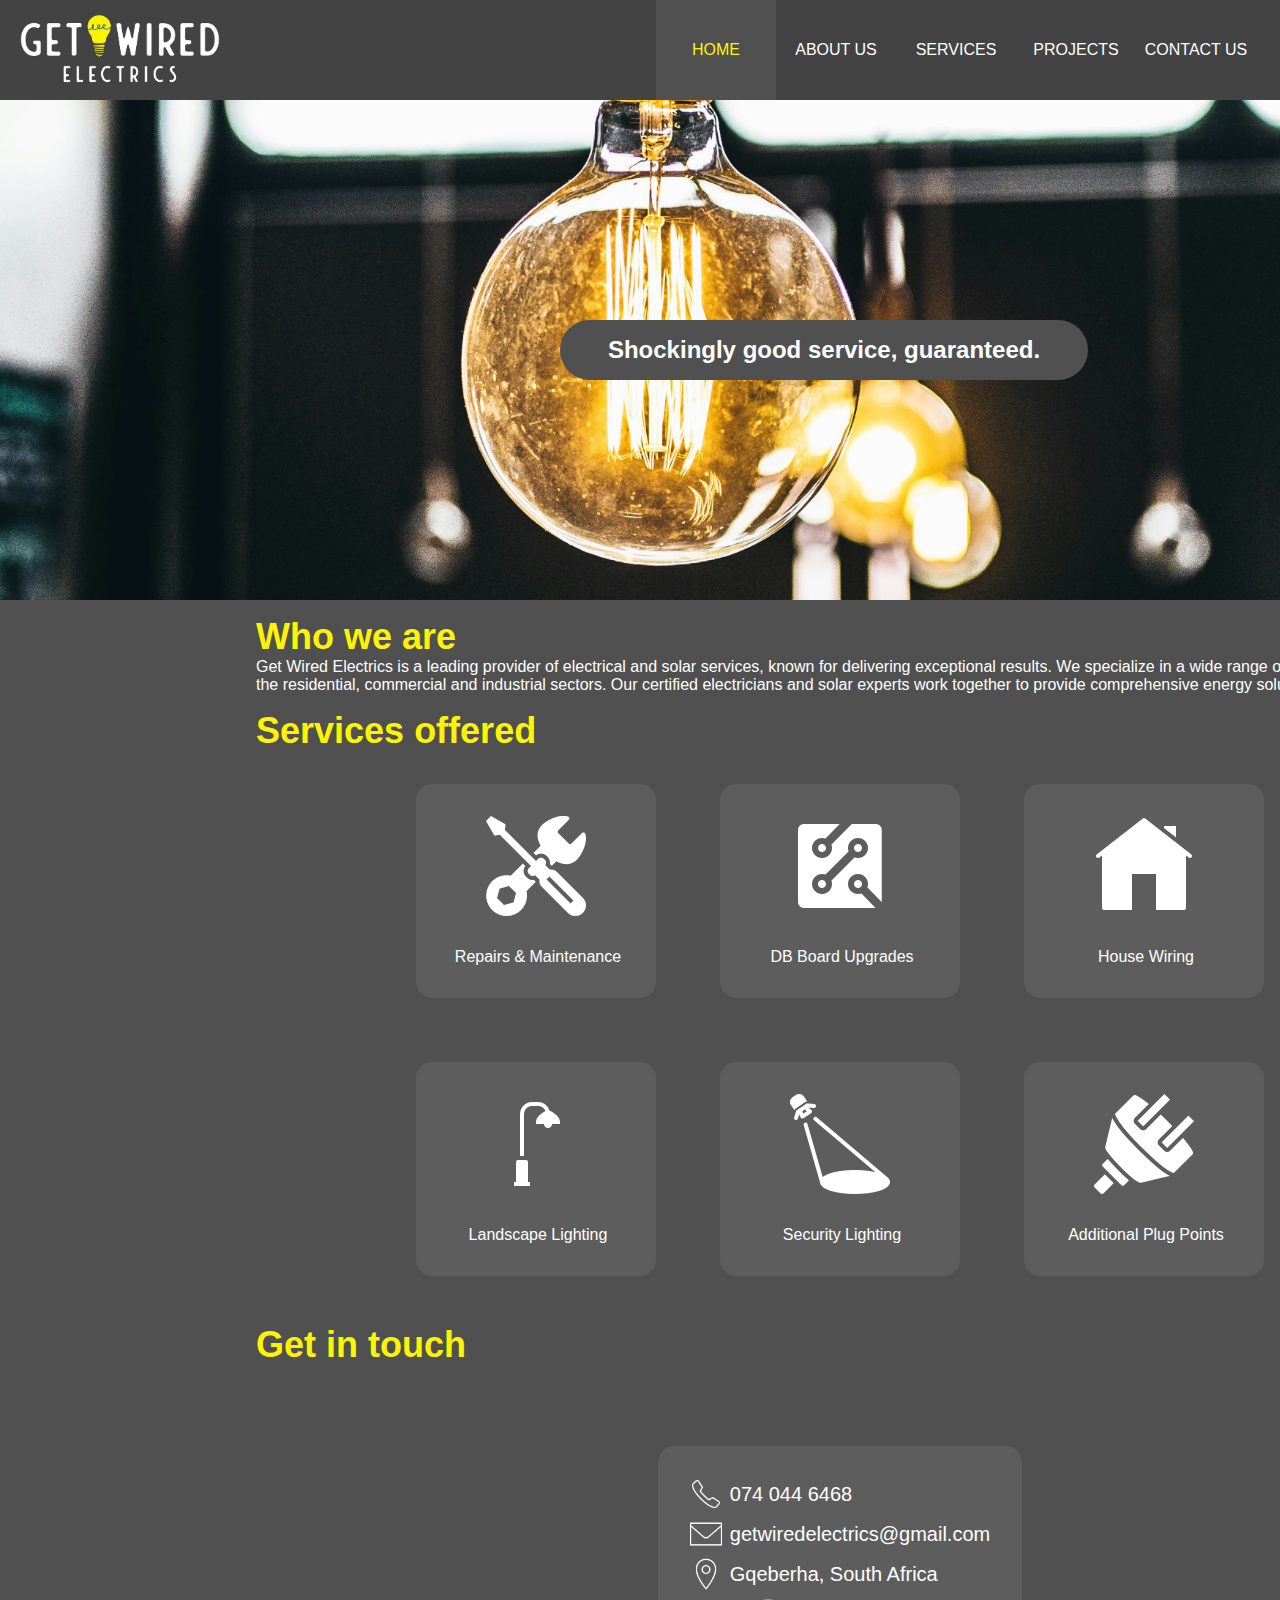
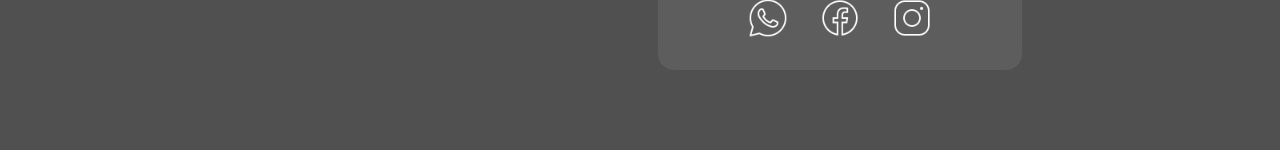
==== index.html @ 918e00d7 "Fix contact card fade-in issue" ====
<!DOCTYPE html>
<html lang="en">
<head>
    <meta charset="UTF-8">
    <meta name="viewport" content="width=device-width, initial-scale=1.0">
    <title>Get Wired Electrics</title>

    <link rel="preconnect" href="https://fonts.googleapis.com">
    <link rel="preconnect" href="https://fonts.gstatic.com" crossorigin>
    <link href="https://fonts.googleapis.com/css2?family=Inria+Sans:ital,wght@0,300;0,400;0,700;1,300;1,400;1,700&display=swap" rel="stylesheet">
    <link rel="stylesheet" href="styles.css">
</head>

<body>

    <!-- NAVIGATION BANNER -->
    <div id="banner">
        <img id="logo" src="images/logo-cropped.jpg" alt="Get Wired Electrics logo">
        <div id="nav-bar">
            <a class="nav-bar-item selected-item" href="index.html">HOME</a>
            <a class="nav-bar-item" href="about.html">ABOUT US</a>
            <a class="nav-bar-item" href="services.html">SERVICES</a>
            <a class="nav-bar-item" href="projects.html">PROJECTS</a>
            <a class="nav-bar-item" href="contact.html">CONTACT US</a>
        </div>
    </div>

    <!-- CONTENT BODY -->
    <div id="content-body">

        <!-- SLOGAN BANNER -->
        <div id="slogan-banner">
            <p id="slogan">
                Shockingly good service, guaranteed.
            <p>
        </div>

        <!-- WHO WE ARE -->
        <div>
            <h1>Who we are</h1>
            <p>
                Get Wired Electrics is a leading provider of electrical and solar services, known for delivering exceptional results. We specialize in a wide range of services, within the residential, commercial and industrial sectors. Our certified electricians and solar experts work together to provide comprehensive energy solutions.
                
                <!--
                Lorem ipsum dolor sit amet, consectetur adipiscing elit. Fusce et est rutrum, vehicula elit sed, aliquam nibh. Sed dignissim lacus eu metus ornare, id faucibus erat viverra. Suspendisse nibh tortor, fringilla id sodales sit amet, condimentum ac turpis. Nullam id sollicitudin velit. Nulla facilisi. Suspendisse porta ultricies erat, in cursus orci tempor vitae. Quisque tristique non dolor sit amet varius. Suspendisse gravida lacus eget semper sollicitudin. Vestibulum nec posuere ligula, vel tempus ligula. Nulla urna urna, egestas in leo at, vulputate rutrum purus. Nam quis dictum tortor. Donec eu quam non sapien commodo feugiat.
                -->
            </p>
        </div>

        <!-- SERVICES OFFERED -->
        <div>
            <h1>Services offered</h1>
            <div id="services-container">
                <div class="services-row">

                    <div class="service-card">
                        <img class="service-img" src="images/icons/tools.png">
                        <p class="service-text">Repairs & Maintenance</p>
                    </div>

                    <div class="service-card">
                        <img class="service-img" src="images/icons/circuit-board.png">
                        <p class="service-text">DB Board Upgrades</p>
                    </div>

                    <div class="service-card">
                        <img class="service-img" src="images/icons/house.png">
                        <p class="service-text">House Wiring</p>
                    </div>

                </div>
                <div class="services-row">

                    <div class="service-card">
                        <img class="service-img" src="images/icons/streetlamp.png">
                        <p class="service-text">Landscape Lighting</p>
                    </div>

                    <div class="service-card">
                        <img class="service-img" src="images/icons/spotlight.png">
                        <p class="service-text">Security Lighting</p>
                    </div>

                    <div class="service-card">
                        <img class="service-img" src="images/icons/plug.png">
                        <p class="service-text">Additional Plug Points</p>
                    </div>

                </div>
            </div>
        </div>

        <!-- CONTACT -->
        <!-- CONTACT -->
        <h1>Get in touch</h1>

        <div class="contact-container">
            <div class="contact-card">
                <div class="contact-information">

                    <a class="contact-entry" href="tel:+27740446468">
                        <p class="contact-img img-phone"></p>
                        <p class="contact-text text-phone">074 044 6468</p>
                    </a>

                    <a class="contact-entry" href="mailto:getwiredelectrics@gmail.com">
                        <p class="contact-img img-email"></p>
                        <p class="contact-text text-email">getwiredelectrics@gmail.com</p>
                    </a>

                    <div class="contact-entry">
                        <p class="contact-img img-location"></p>
                        <p class="contact-text">Gqeberha, South Africa</p>
                    </div>

                </div>

                <div class="contact-buttons">
                    <a class="contact-btn-img img-whatsapp" href="https://wa.me/+27740446468"></a>
                    <a class="contact-btn-img img-facebook" href="https://www.facebook.com/getwiredelectricspty/"></a>
                    <a class="contact-btn-img img-instagram" href="https://www.instagram.com/getwired_electrics/"></a>
                </div>
            </div>
        </div>
    </div>

    <script src="script.js"></script>
</body>
</html>
---- styles.css ----
:root {
    --dark-grey: #434343;
    --med-grey: #505050;
    --light-grey: #5d5d5d;
    --white: #ffffff;
    --yellow: #fef303;
}

body {
    /*font-family: "Inria Sans", sans-serif;*/
    font-family: sans-serif;
    margin: 0;
    background-color: var(--med-grey);
    color: var(--white);
}

h1 {
    margin: 16px 16px 0px 16px;
    font-size: 36px;
    font-weight: bold;
    color: var(--yellow);
}

h2 {
    margin: 8px 16px 0px 16px;
    font-size: 24px;
    font-weight: bold;
    color: var(--yellow);
}

p {
    margin: 0px 16px 0px 16px;
}

/* 
/////////////////////////////
///// NAVIGATION BANNER /////
/////////////////////////////
 */

#banner {
    height: 100px;
    width: 100%;
    position: fixed;
    top: 0;
    background-color: var(--dark-grey);
    display: flex;
    justify-content: space-between;
    align-items: center;
    padding: 0 20px;
    z-index: 100;
}

#logo {
    height: inherit;
}

#nav-bar {
    height: 100%;
    display: flex;
    justify-content: center;
    align-items: center;
    padding: 0 24px;
    margin: 0 20px;
}

.nav-bar-item {
    height: 100%;
    width: 120px;
    display: flex;
    justify-content: center;
    align-items: center;
    font-size: 16px;
    color: var(--white);
    text-decoration: none;
}

.selected-item, .nav-bar-item:hover {
    color: var(--yellow);
    background-color: var(--med-grey);
    transition: all 0.4s ease;
}

#content-body {
    margin-top: 132px;
    padding: 0 240px;
    min-width: 1200px;
}

/* 
/////////////////////////////
/////// SLOGAN BANNER ///////
/////////////////////////////
 */

#slogan-banner {
    margin-top: -32px;
    margin-left: -240px;
    margin-right: -240px;
    height: 500px;
    width: inherit;
    background-image: url(images/lightbulb.jpg);
    background-position: center;
    background-size: cover;
    display: flex;
    justify-content: center;
    align-items: center;
}

#slogan {
    font-size: 24px;
    font-weight: bold;
    background-color: var(--med-grey);
    width: fit-content;
    height: fit-content;
    padding: 16px 48px;
    border-radius: 32px;
}

/* 
/////////////////////////////
/////// SERVICE CARDS ///////
/////////////////////////////
 */

.services-row {
    display: flex;
    justify-content: center;
    padding: 32px 0;
}
.service-card {
    width: 240px;
    background-color: var(--light-grey);
    display: flex;
    flex-direction: column;
    align-items: center;
    justify-content: center;
    margin: 0 32px;
    border-radius: 16px;
}

.service-card-detailed {
    width: 484px;
    background-color: var(--light-grey);
    display: flex;
    flex-direction: column;
    align-items: center;
    justify-content: center;
    margin: 0 32px;
    border-radius: 16px;
}

.service-img {
    margin: 32px 0 32px 0;
    width: 100px;
}

.service-name {
    margin: 0 0 16px 0;
    color: var(--yellow);
}

.service-text {
    font-size: 16px;
    margin: 0 24px 32px 28px;
    text-align: center;
}

/* 
///////////////////////////////////
/////// ACCREDITATION LOGOS ///////
///////////////////////////////////
 */

.accreditation-container {
    display: flex;
    align-items: center;
    justify-content: center;
    padding: 8px 16px;
}

.accreditation-img {
    margin: 0 64px;
}

/* 
/////////////////////////////
/////// MEMBER CARDS ////////
/////////////////////////////
 */

 .members-container {
    display: flex;
    flex-direction: column;
    justify-content: center;
    align-items: center;
 }

 .member-card {
    background-color: var(--light-grey);
    border-radius: 32px;
    padding: 16px;
    height: fit-content;
    width: fit-content;
    display: flex;
    justify-content: center;
    align-items: center;
    margin: 0 0 20px 0;
 }

 .member-img {
    height: 352px;
    border-radius: 16px;
 }

 .member-info {
    width: 512px;
    margin: 0 0 0 8px;
    display: flex;
    flex-direction: column;
 }

 .member-name {
    margin: 0;
    font-size: 24px;
    font-weight: bold;
    text-align: center;
    color: var(--yellow);
 }

 .member-job-title {
    margin: 0;
    font-size: 20px;
    font-weight: normal;
    font-style: italic;
    text-align: center;
 }

 .member-description {
    margin: 0;
    font-size: 16px;
    text-align: center;
 }

 /* 
/////////////////////////////
/////// PROJECT CARDS ///////
/////////////////////////////
 */

.projects-row {
    display: flex;
    justify-content: center;
    align-items: center;
    margin: 32px;
}
 
.project-card {
    background-color: var(--light-grey);
    padding: 16px;
    display: flex;
    flex-direction: column;
    width: fit-content;
    border-radius: 32px;
    margin: 0 16px;
}

.project-name {
    text-align: center;
    margin: 0;
    color: var(--yellow);
}

.project-description {
    width: 640px;
    margin: 0;
    text-align: center;
}

/* PROJECT SLIDESHOW */

/*
* {
    box-sizing: border-box;
}
*/

.project-slideshow-container {
    width: 640px;
    position: relative;
    margin: 16px 0;
}

/* Hide images by default */
.project-slides-1, .project-slides-2, .project-slides-3, .project-slides-4 {
    display: none;
}

.project-img {
    width: 640px;
    height: 460px;
    object-fit: cover;
    border-radius: 16px;
}

/* Next & Previous buttons */
.prev, .next {
    cursor: pointer;
    position: absolute;
    top: 50%;
    width: auto;
    margin-top: -22px;
    padding: 16px;
    color: var(--white);
    font-weight: bold;
    font-size: 18px;
    transition: 0.6s ease;
    border-radius: 0 3px 3px 0;
    user-select: none;
}

/* Position Next button to the right */
.next {
    right: 0;
    border-radius: 3px 0 0 3px;
}

/* On hover, add black background */
.prev:hover, .next:hover {
    color: var(--yellow);
    background-color: rgba(0,0,0,0.5);
}

/* Dots */

.dot-container {
    display: flex;
    justify-content: center;
    align-items: center;
    margin: 0 0 8px 0;
}

.dot-1, .dot-2, .dot-3, .dot-4 {
    cursor: pointer;
    height: 15px;
    width: 15px;
    margin: 0 2px;
    background-color: #bbb;
    border-radius: 50%;
    display: inline-block;
    transition: background-color 0.6s ease;
}

.active, .dot:hover {
    background-color: var(--yellow);
}

/* Fading animation */
.fade {
    animation-name: fade;
    animation-duration: 1.5s;
}

@keyframes fade {
    from {opacity: .4}
    to {opacity: 1}
}

 /* 
/////////////////////////////
/////// CONTACT CARDS ///////
/////////////////////////////
 */

.contact-container {
    display: flex;
    justify-content: center;
    align-items: center;
    padding: 16px;
    margin: 64px;
}

 .contact-card {
    background-color: var(--light-grey);
    width: fit-content;
    padding: 32px;
    border-radius: 16px;
 }

 .contact-entry {
    display: flex;
    align-items: center;
    margin: 0 0 8px 0;
    color: var(--white);
    text-decoration: none;
 }

 .contact-img {
    width: 32px;
    height: 32px;
    background-size: contain;
    transition: all 0.4s ease;
    margin: 0;
 }

.contact-text {
    font-size: 20px;
    margin: 0 0 0 8px;
    height: fit-content;
    transition: all 0.4s ease;
 }

.contact-entry:hover .text-phone, .contact-entry:hover .text-email {
    color: var(--yellow);
}

.img-phone {
    background-image: url(images/icons/phone-outlined.png);
 }
.contact-entry:hover .img-phone {
    background-image: url(images/icons/phone-filled.png);
}

.img-email {
    background-image: url(images/icons/email-outlined.png);
 }
.contact-entry:hover .img-email {
    background-image: url(images/icons/email-filled.png);
}

.img-location {
    background-image: url(images/icons/location.png);
 }
.contact-entry:hover .img-location {
    background-image: url(images/icons/location.png);
}

 .contact-buttons {
    display: flex;
    justify-content: center;
    align-items: center;
 }

 .contact-btn-img {
    margin: 0 16px;
    width: 40px;
    height: 40px;
    background-size: contain;
 }

 .img-whatsapp {
    background-image: url(images/icons/whatsapp-outlined.png);
 }
 .img-whatsapp:hover {
    background-image: url(images/icons/whatsapp-filled.png);
    transition: all 0.4s ease;
 }

 .img-facebook {
    background-image: url(images/icons/facebook-outlined.png);
 }
 .img-facebook:hover {
    background-image: url(images/icons/facebook-filled.png);
    transition: all 0.4s ease;
 }

 .img-instagram {
    background-image: url(images/icons/instagram-outlined.png);
 }
 .img-instagram:hover {
    background-image: url(images/icons/instagram-filled.png);
    transition: all 0.4s ease;
 }
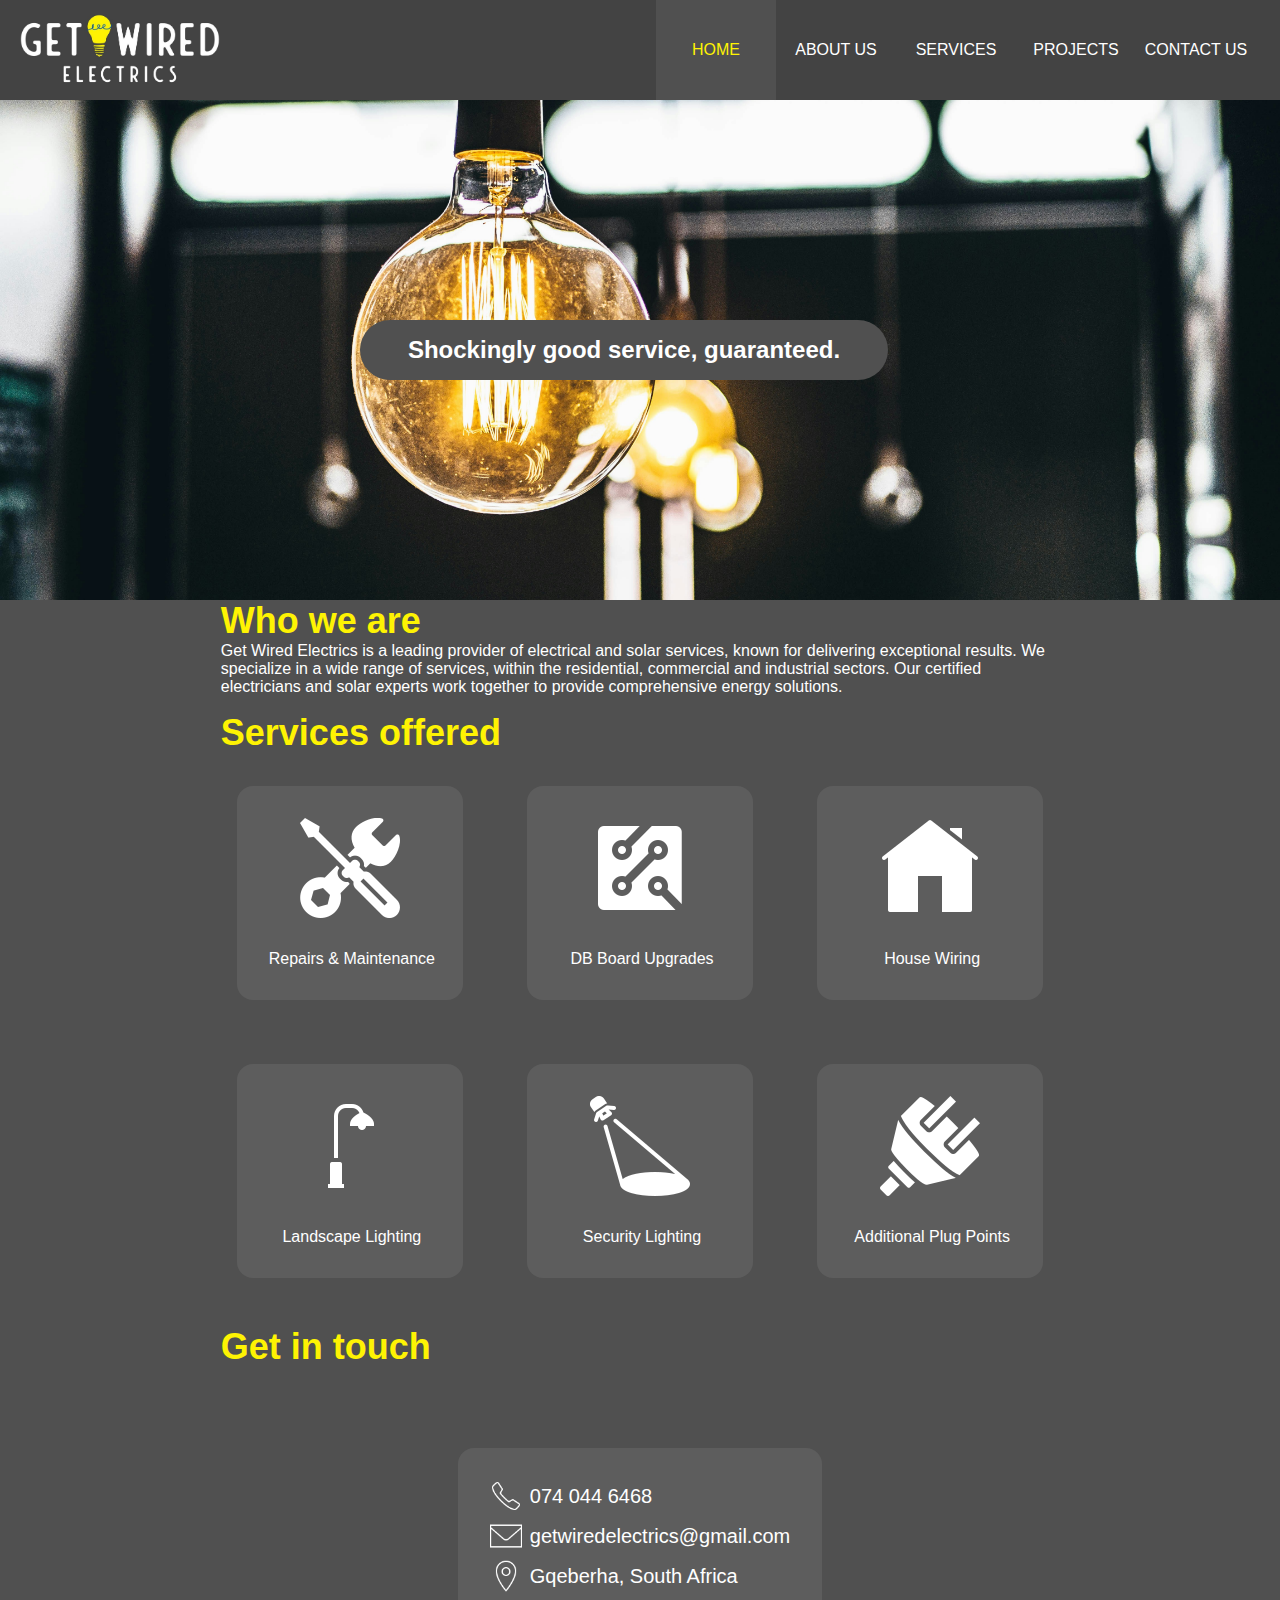
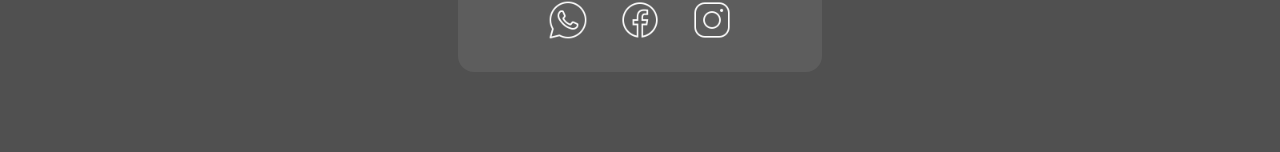
==== commit 985043e5: "Fix layout issue" ====
--- a/index.html
+++ b/index.html
@@ -36,7 +36,7 @@
         </div>
 
         <!-- WHO WE ARE -->
-        <div>
+        <div class="content-start">
             <h1>Who we are</h1>
             <p>
                 Get Wired Electrics is a leading provider of electrical and solar services, known for delivering exceptional results. We specialize in a wide range of services, within the residential, commercial and industrial sectors. Our certified electricians and solar experts work together to provide comprehensive energy solutions.
--- a/styles.css
+++ b/styles.css
@@ -83,8 +83,8 @@
 
 #content-body {
     margin-top: 132px;
-    padding: 0 240px;
-    min-width: 1200px;
+    padding: 0 16%;
+    min-width: 700px;
 }
 
 /* 
@@ -94,11 +94,13 @@
  */
 
 #slogan-banner {
-    margin-top: -32px;
-    margin-left: -240px;
-    margin-right: -240px;
+    margin-left: 0;
+    margin-right: 0;
+    position:absolute;
+    top: 100px;
+    left: 0;
     height: 500px;
-    width: inherit;
+    width: 100%;
     background-image: url(images/lightbulb.jpg);
     background-position: center;
     background-size: cover;
@@ -115,6 +117,10 @@
     height: fit-content;
     padding: 16px 48px;
     border-radius: 32px;
+}
+
+.content-start {
+    margin-top: 600px;
 }
 
 /* 
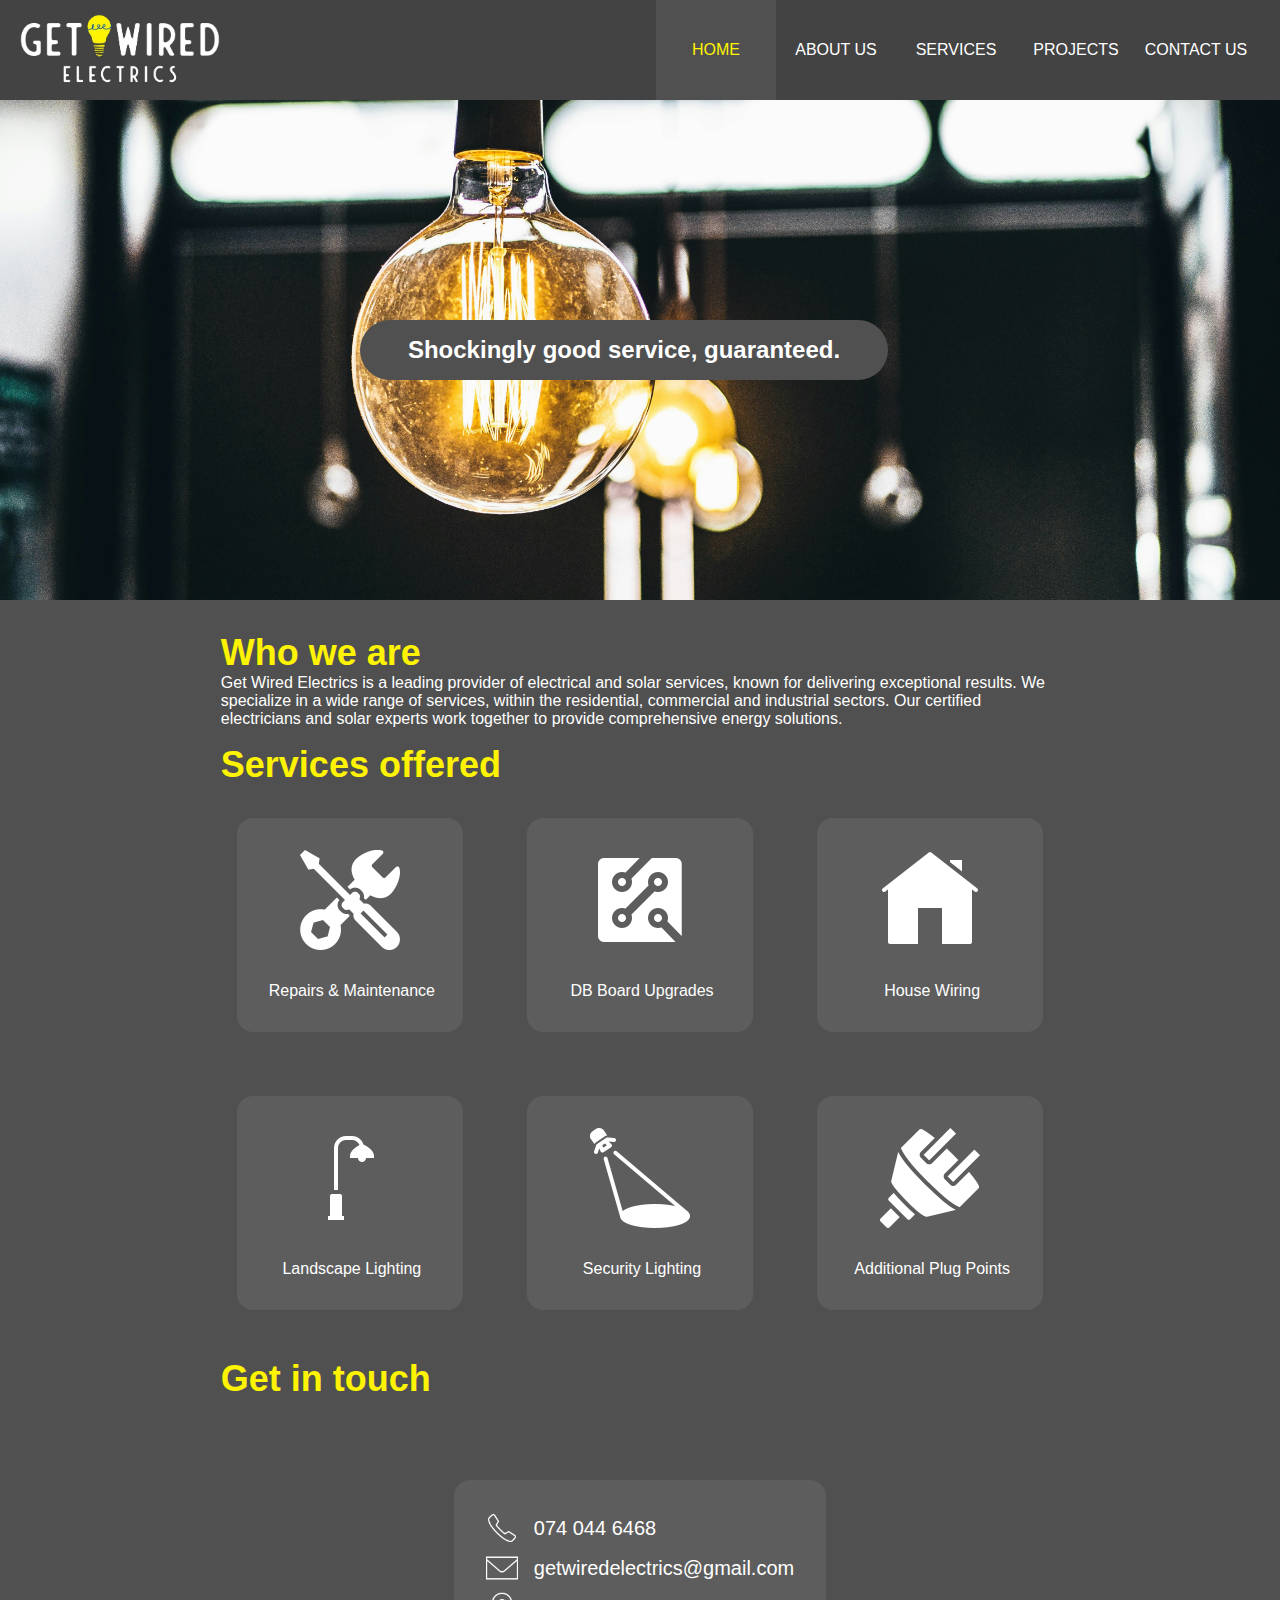
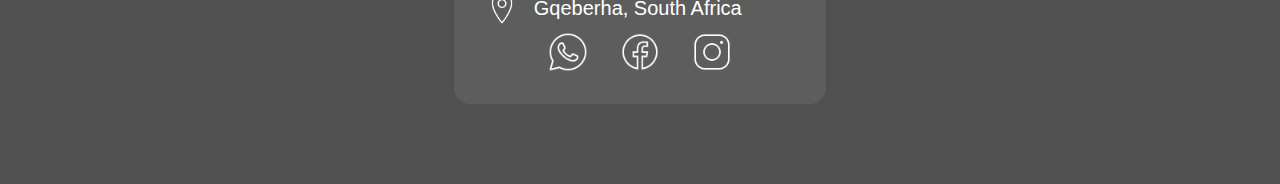
==== commit 0e0bc3ed: "Add homepage link to logo" ====
--- a/index.html
+++ b/index.html
@@ -15,7 +15,9 @@
 
     <!-- NAVIGATION BANNER -->
     <div id="banner">
-        <img id="logo" src="images/logo-cropped.jpg" alt="Get Wired Electrics logo">
+        <a class="logo-link" href="index.html">
+            <img id="logo" src="images/logo-cropped.jpg" alt="Get Wired Electrics logo">
+        </a>
         <div id="nav-bar">
             <a class="nav-bar-item selected-item" href="index.html">HOME</a>
             <a class="nav-bar-item" href="about.html">ABOUT US</a>
--- a/styles.css
+++ b/styles.css
@@ -49,6 +49,10 @@
     align-items: center;
     padding: 0 20px;
     z-index: 100;
+}
+
+.logo-link {
+    height: inherit;
 }
 
 #logo {
@@ -120,7 +124,7 @@
 }
 
 .content-start {
-    margin-top: 600px;
+    margin-top: 632px;
 }
 
 /* 
@@ -354,7 +358,7 @@
     background-color: #bbb;
     border-radius: 50%;
     display: inline-block;
-    transition: background-color 0.6s ease;
+    transition: background-color 0.4s ease;
 }
 
 .active, .dot:hover {
@@ -411,7 +415,7 @@
 
 .contact-text {
     font-size: 20px;
-    margin: 0 0 0 8px;
+    margin: 0 0 0 16px;
     height: fit-content;
     transition: all 0.4s ease;
  }
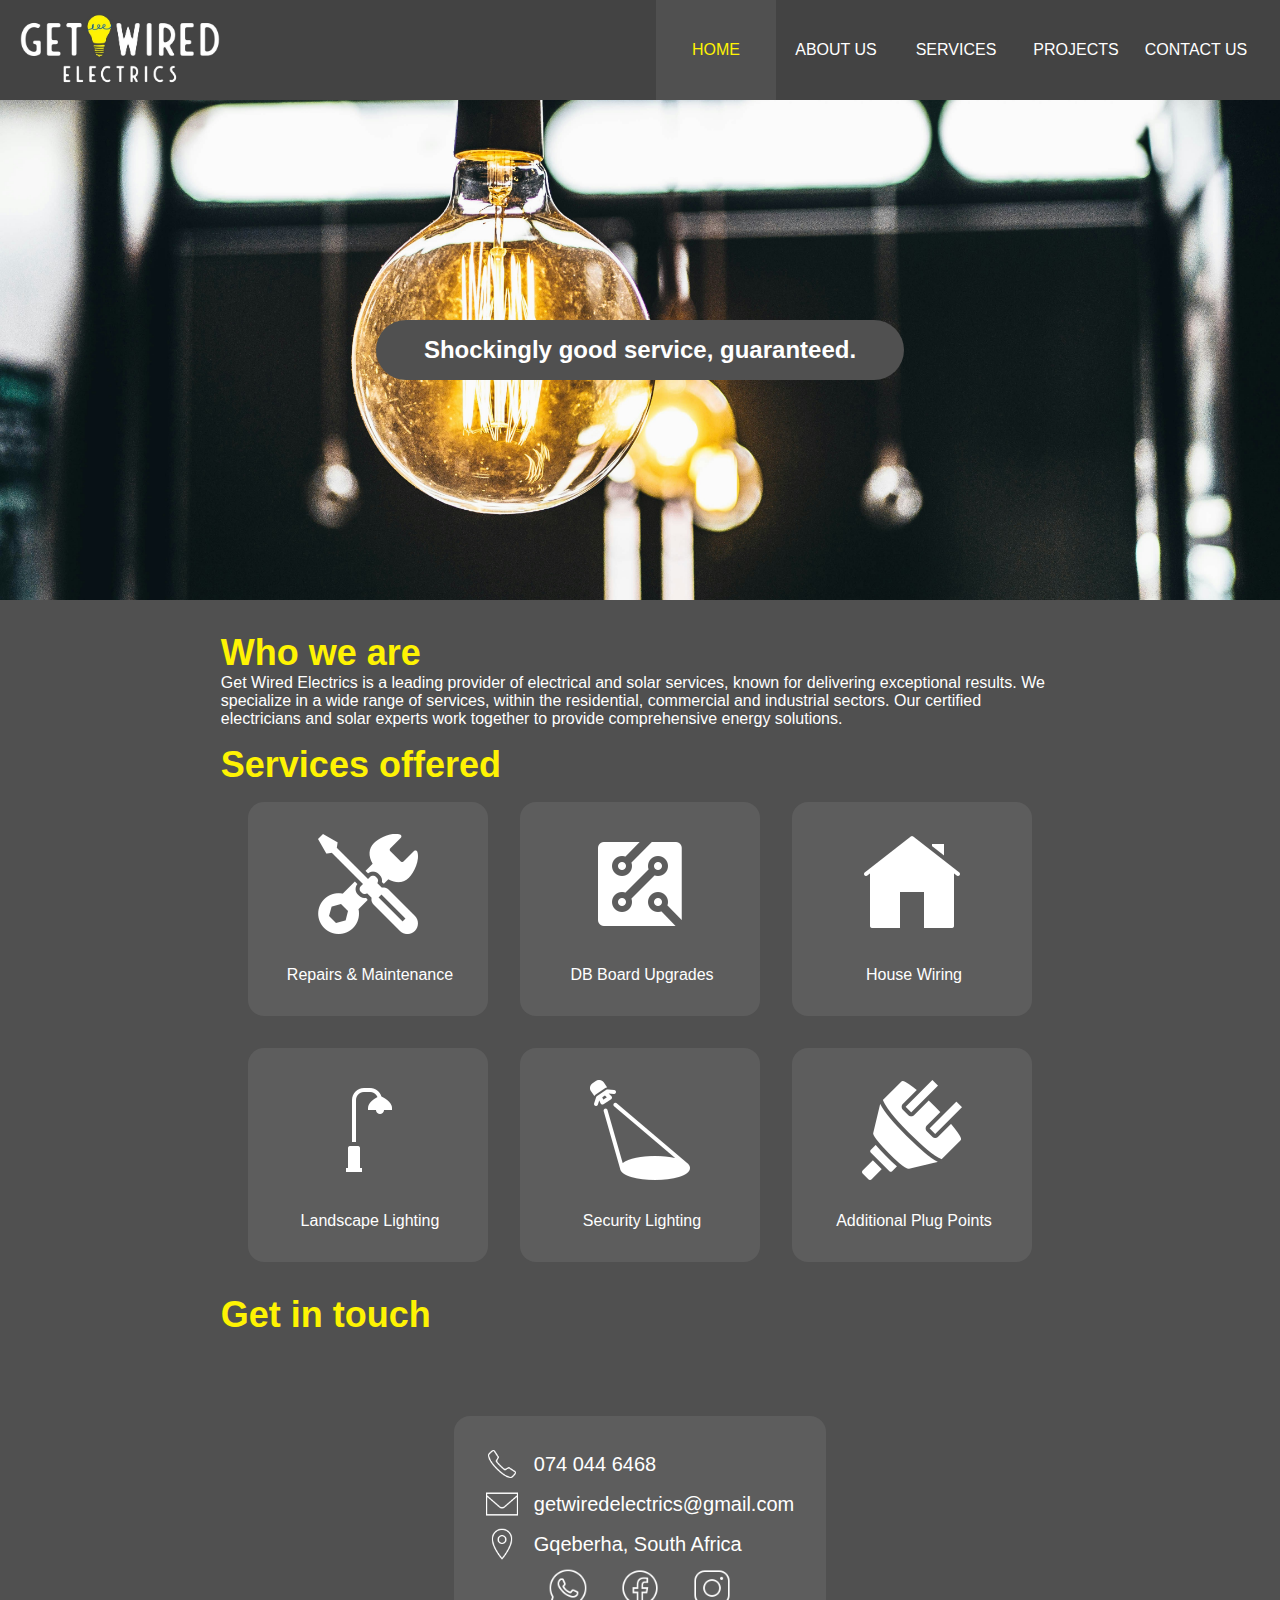
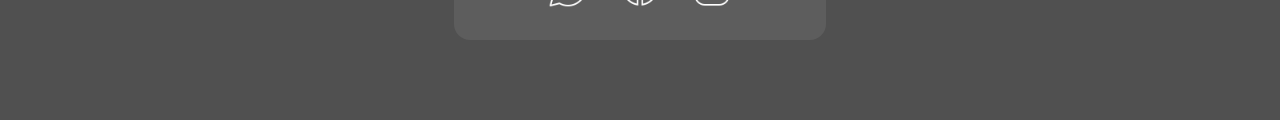
==== commit b9d2da2e: "Make hompage mobile-friendly" ====
--- a/index.html
+++ b/index.html
@@ -34,7 +34,7 @@
         <div id="slogan-banner">
             <p id="slogan">
                 Shockingly good service, guaranteed.
-            <p>
+            </p>
         </div>
 
         <!-- WHO WE ARE -->
@@ -50,49 +50,41 @@
         </div>
 
         <!-- SERVICES OFFERED -->
-        <div>
             <h1>Services offered</h1>
             <div id="services-container">
-                <div class="services-row">
 
-                    <div class="service-card">
-                        <img class="service-img" src="images/icons/tools.png">
-                        <p class="service-text">Repairs & Maintenance</p>
-                    </div>
+                <div class="service-card">
+                    <img class="service-img" src="images/icons/tools.png">
+                    <p class="service-text">Repairs & Maintenance</p>
+                </div>
 
-                    <div class="service-card">
-                        <img class="service-img" src="images/icons/circuit-board.png">
-                        <p class="service-text">DB Board Upgrades</p>
-                    </div>
+                <div class="service-card">
+                    <img class="service-img" src="images/icons/circuit-board.png">
+                    <p class="service-text">DB Board Upgrades</p>
+                </div>
 
-                    <div class="service-card">
-                        <img class="service-img" src="images/icons/house.png">
-                        <p class="service-text">House Wiring</p>
-                    </div>
+                <div class="service-card">
+                    <img class="service-img" src="images/icons/house.png">
+                    <p class="service-text">House Wiring</p>
+                </div>
 
+                <div class="service-card">
+                    <img class="service-img" src="images/icons/streetlamp.png">
+                    <p class="service-text">Landscape Lighting</p>
                 </div>
-                <div class="services-row">
 
-                    <div class="service-card">
-                        <img class="service-img" src="images/icons/streetlamp.png">
-                        <p class="service-text">Landscape Lighting</p>
-                    </div>
+                <div class="service-card">
+                    <img class="service-img" src="images/icons/spotlight.png">
+                    <p class="service-text">Security Lighting</p>
+                </div>
 
-                    <div class="service-card">
-                        <img class="service-img" src="images/icons/spotlight.png">
-                        <p class="service-text">Security Lighting</p>
-                    </div>
+                <div class="service-card">
+                    <img class="service-img" src="images/icons/plug.png">
+                    <p class="service-text">Additional Plug Points</p>
+                </div>
 
-                    <div class="service-card">
-                        <img class="service-img" src="images/icons/plug.png">
-                        <p class="service-text">Additional Plug Points</p>
-                    </div>
+            </div>
 
-                </div>
-            </div>
-        </div>
-
-        <!-- CONTACT -->
         <!-- CONTACT -->
         <h1>Get in touch</h1>
 
@@ -100,13 +92,13 @@
             <div class="contact-card">
                 <div class="contact-information">
 
-                    <a class="contact-entry" href="tel:+27740446468">
-                        <p class="contact-img img-phone"></p>
+                    <a class="contact-entry" href="tel:+27740446468" target="_blank">
+                        <p class="contact-img img-phone"><span></span></p>
                         <p class="contact-text text-phone">074 044 6468</p>
                     </a>
 
-                    <a class="contact-entry" href="mailto:getwiredelectrics@gmail.com">
-                        <p class="contact-img img-email"></p>
+                    <a class="contact-entry" href="mailto:getwiredelectrics@gmail.com" target="_blank">
+                        <p class="contact-img img-email"><span></span></p>
                         <p class="contact-text text-email">getwiredelectrics@gmail.com</p>
                     </a>
 
@@ -118,9 +110,9 @@
                 </div>
 
                 <div class="contact-buttons">
-                    <a class="contact-btn-img img-whatsapp" href="https://wa.me/+27740446468"></a>
-                    <a class="contact-btn-img img-facebook" href="https://www.facebook.com/getwiredelectricspty/"></a>
-                    <a class="contact-btn-img img-instagram" href="https://www.instagram.com/getwired_electrics/"></a>
+                    <a class="contact-btn-img img-whatsapp" href="https://wa.me/+27740446468" target="_blank"><span></span></a>
+                    <a class="contact-btn-img img-facebook" href="https://www.facebook.com/getwiredelectricspty/" target="_blank"><span></span></a>
+                    <a class="contact-btn-img img-instagram" href="https://www.instagram.com/getwired_electrics/" target="_blank"><span></span></a>
                 </div>
             </div>
         </div>
--- a/styles.css
+++ b/styles.css
@@ -7,8 +7,8 @@
 }
 
 body {
-    /*font-family: "Inria Sans", sans-serif;*/
     font-family: sans-serif;
+    width: 100%;
     margin: 0;
     background-color: var(--med-grey);
     color: var(--white);
@@ -16,7 +16,7 @@
 
 h1 {
     margin: 16px 16px 0px 16px;
-    font-size: 36px;
+    font-size: 24px;
     font-weight: bold;
     color: var(--yellow);
 }
@@ -30,6 +30,7 @@
 
 p {
     margin: 0px 16px 0px 16px;
+    font-size: 12px;
 }
 
 /* 
@@ -39,7 +40,7 @@
  */
 
 #banner {
-    height: 100px;
+    height: 50px;
     width: 100%;
     position: fixed;
     top: 0;
@@ -47,16 +48,16 @@
     display: flex;
     justify-content: space-between;
     align-items: center;
-    padding: 0 20px;
+    padding: 0 10px;
     z-index: 100;
 }
 
 .logo-link {
-    height: inherit;
+    height: 100%;
 }
 
 #logo {
-    height: inherit;
+    height: 100%;
 }
 
 #nav-bar {
@@ -64,19 +65,20 @@
     display: flex;
     justify-content: center;
     align-items: center;
-    padding: 0 24px;
-    margin: 0 20px;
+    padding: 0;
+    margin: 0;
 }
 
 .nav-bar-item {
     height: 100%;
-    width: 120px;
-    display: flex;
-    justify-content: center;
-    align-items: center;
-    font-size: 16px;
+    width: 50px;
+    display: flex;
+    justify-content: center;
+    align-items: center;
+    font-size: 8px;
     color: var(--white);
     text-decoration: none;
+    text-align: center;
 }
 
 .selected-item, .nav-bar-item:hover {
@@ -87,8 +89,7 @@
 
 #content-body {
     margin-top: 132px;
-    padding: 0 16%;
-    min-width: 700px;
+    padding: 0;
 }
 
 /* 
@@ -97,13 +98,13 @@
 /////////////////////////////
  */
 
-#slogan-banner {
+ #slogan-banner {
     margin-left: 0;
     margin-right: 0;
     position:absolute;
-    top: 100px;
-    left: 0;
-    height: 500px;
+    top: 50px;
+    left: 0;
+    height: 252px;
     width: 100%;
     background-image: url(images/lightbulb.jpg);
     background-position: center;
@@ -114,17 +115,18 @@
 }
 
 #slogan {
-    font-size: 24px;
+    font-size: 16px;
     font-weight: bold;
     background-color: var(--med-grey);
     width: fit-content;
     height: fit-content;
-    padding: 16px 48px;
+    padding: 8px 24px;
     border-radius: 32px;
+    text-align: center;
 }
 
 .content-start {
-    margin-top: 632px;
+    margin-top: 316px;
 }
 
 /* 
@@ -133,13 +135,26 @@
 /////////////////////////////
  */
 
-.services-row {
-    display: flex;
-    justify-content: center;
-    padding: 32px 0;
-}
+#services-container {
+    display: flex;
+    justify-content: center;
+    padding: 0;
+    flex-wrap: wrap;
+}
+
 .service-card {
-    width: 240px;
+    width: 120px;
+    background-color: var(--light-grey);
+    display: flex;
+    flex-direction: column;
+    align-items: center;
+    justify-content: center;
+    margin: 16px;
+    border-radius: 16px;
+}
+
+.service-card-detailed {
+    width: 484px;
     background-color: var(--light-grey);
     display: flex;
     flex-direction: column;
@@ -149,20 +164,9 @@
     border-radius: 16px;
 }
 
-.service-card-detailed {
-    width: 484px;
-    background-color: var(--light-grey);
-    display: flex;
-    flex-direction: column;
-    align-items: center;
-    justify-content: center;
-    margin: 0 32px;
-    border-radius: 16px;
-}
-
 .service-img {
-    margin: 32px 0 32px 0;
-    width: 100px;
+    margin: 16px 0 16px 0;
+    width: 50px;
 }
 
 .service-name {
@@ -171,8 +175,8 @@
 }
 
 .service-text {
-    font-size: 16px;
-    margin: 0 24px 32px 28px;
+    font-size: 12px;
+    margin: 0 12px 16px 12px;
     text-align: center;
 }
 
@@ -257,22 +261,28 @@
 /////// PROJECT CARDS ///////
 /////////////////////////////
  */
-
-.projects-row {
+.projects-container {
+    margin-left: 0;
+    margin-right: 0;
+    position:absolute;
+    left: 0;
+    right: 0;
     display: flex;
     justify-content: center;
     align-items: center;
     margin: 32px;
+    flex-wrap: wrap;
 }
  
 .project-card {
     background-color: var(--light-grey);
+    width: 496px;
+    min-width: 496px;
     padding: 16px;
     display: flex;
     flex-direction: column;
-    width: fit-content;
     border-radius: 32px;
-    margin: 0 16px;
+    margin: 16px 16px;
 }
 
 .project-name {
@@ -282,21 +292,15 @@
 }
 
 .project-description {
-    width: 640px;
+    width: 100%;
     margin: 0;
     text-align: center;
 }
 
 /* PROJECT SLIDESHOW */
 
-/*
-* {
-    box-sizing: border-box;
-}
-*/
-
 .project-slideshow-container {
-    width: 640px;
+    width: 100%;
     position: relative;
     margin: 16px 0;
 }
@@ -307,8 +311,8 @@
 }
 
 .project-img {
-    width: 640px;
-    height: 460px;
+    width: 100%;
+    height: 345px;
     object-fit: cover;
     border-radius: 16px;
 }
@@ -386,6 +390,366 @@
     display: flex;
     justify-content: center;
     align-items: center;
+    padding: 18px;
+    margin: 0;
+}
+
+ .contact-card {
+    background-color: var(--light-grey);
+    width: fit-content;
+    padding: 16px;
+    border-radius: 16px;
+ }
+
+ .contact-entry {
+    display: flex;
+    align-items: center;
+    margin: 0 0 4px 0;
+    color: var(--white);
+    text-decoration: none;
+ }
+
+ .contact-img {
+    width: 28px;
+    height: 28px;
+    background-size: contain;
+    transition: all 0.4s ease;
+    margin: 0;
+ }
+
+.contact-text {
+    font-size: 16px;
+    margin: 0 0 0 px;
+    height: fit-content;
+ }
+
+.contact-entry:hover .text-phone, .contact-entry:hover .text-email {
+    transition: all 0.4s ease;
+    color: var(--yellow);
+}
+
+.img-phone {
+    display: inline-block;
+    position: relative;
+    background: url(images/icons/phone.png) no-repeat;
+    background-size: cover;
+ }
+ .img-phone span {
+    position: absolute;
+    top: 0;
+    left: 0;
+    bottom: 0;
+    right: 0;
+    background: url(images/icons/phone.png) no-repeat;
+    background-size: cover;
+    background-position: right;
+    opacity: 0;
+ }
+ .contact-entry:hover .img-phone span {
+    transition: all 0.4s ease;
+    background-color: var(--light-grey);
+    opacity: 1;
+ }
+
+ .img-email {
+    display: inline-block;
+    position: relative;
+    background: url(images/icons/email.png) no-repeat;
+    background-size: cover;
+ }
+ .img-email span {
+    position: absolute;
+    top: 0;
+    left: 0;
+    bottom: 0;
+    right: 0;
+    background: url(images/icons/email.png) no-repeat;
+    background-size: cover;
+    background-position: right;
+    opacity: 0;
+ }
+ .contact-entry:hover .img-email span {
+    transition: all 0.4s ease;
+    background-color: var(--light-grey);
+    opacity: 1;
+ }
+
+.img-location {
+    background-image: url(images/icons/location.png);
+ }
+
+ .contact-buttons {
+    display: flex;
+    justify-content: center;
+    align-items: center;
+ }
+
+ .contact-btn-img {
+    margin: 0 16px;
+    width: 32px;
+    height: 32px;
+    background-size: contain;
+ }
+
+ .img-whatsapp {
+    display: inline-block;
+    position: relative;
+    background: url(images/icons/whatsapp.png) no-repeat;
+    background-size: cover;
+ }
+ .img-whatsapp span {
+    position: absolute;
+    top: 0;
+    left: 0;
+    bottom: 0;
+    right: 0;
+    background: url(images/icons/whatsapp.png) no-repeat;
+    background-size: cover;
+    background-position: right;
+    opacity: 0;
+ }
+ .img-whatsapp:hover span {
+    transition: all 0.4s ease;
+    background-color: var(--light-grey);
+    opacity: 1;
+ }
+
+ .img-facebook {
+    display: inline-block;
+    position: relative;
+    background: url(images/icons/facebook.png) no-repeat;
+    background-size: cover;
+ }
+ .img-facebook span {
+    position: absolute;
+    top: 0;
+    left: 0;
+    bottom: 0;
+    right: 0;
+    background: url(images/icons/facebook.png) no-repeat;
+    background-size: cover;
+    background-position: right;
+    opacity: 0;
+ }
+ .img-facebook:hover span {
+    transition: all 0.4s ease;
+    background-color: var(--light-grey);
+    opacity: 1;
+ }
+
+ .img-instagram {
+    display: inline-block;
+    position: relative;
+    background: url(images/icons/instagram.png) no-repeat;
+    background-size: cover;
+ }
+ .img-instagram span {
+    position: absolute;
+    top: 0;
+    left: 0;
+    bottom: 0;
+    right: 0;
+    background: url(images/icons/instagram.png) no-repeat;
+    background-size: cover;
+    background-position: right;
+    opacity: 0;
+ }
+ .img-instagram:hover span {
+    transition: all 0.4s ease;
+    background-color: var(--light-grey);
+    opacity: 1;
+ }
+
+/* 
+////////////////////////////////////////////////////////////////////////////////////////////////////////////////////
+//////////////////// DESKTOP ///////////////////////////////////////////////////////////////////////////////////////
+////////////////////////////////////////////////////////////////////////////////////////////////////////////////////
+*/
+
+@media only screen and (min-width: 1000px) {
+    body {
+        font-family: sans-serif;
+        width: 100%;
+        margin: 0;
+        background-color: var(--med-grey);
+        color: var(--white);
+    }
+    
+    h1 {
+        margin: 16px 16px 0px 16px;
+        font-size: 36px;
+        font-weight: bold;
+        color: var(--yellow);
+    }
+    
+    h2 {
+        margin: 8px 16px 0px 16px;
+        font-size: 24px;
+        font-weight: bold;
+        color: var(--yellow);
+    }
+    
+    p {
+        font-size: 16px;
+        margin: 0px 16px 0px 16px;
+    }    
+
+    /* 
+/////////////////////////////
+///// NAVIGATION BANNER /////
+/////////////////////////////
+ */
+
+#banner {
+    height: 100px;
+    width: 100%;
+    position: fixed;
+    top: 0;
+    background-color: var(--dark-grey);
+    display: flex;
+    justify-content: space-between;
+    align-items: center;
+    padding: 0 20px;
+    z-index: 100;
+}
+
+.logo-link {
+    height: inherit;
+}
+
+#logo {
+    height: inherit;
+}
+
+#nav-bar {
+    height: 100%;
+    display: flex;
+    justify-content: center;
+    align-items: center;
+    padding: 0 24px;
+    margin: 0 20px;
+}
+
+.nav-bar-item {
+    height: 100%;
+    width: 120px;
+    display: flex;
+    justify-content: center;
+    align-items: center;
+    font-size: 16px;
+    color: var(--white);
+    text-decoration: none;
+}
+
+.selected-item, .nav-bar-item:hover {
+    color: var(--yellow);
+    background-color: var(--med-grey);
+    transition: all 0.4s ease;
+}
+
+#content-body {
+    margin-top: 132px;
+    padding: 0 16%;
+    min-width: 700px;
+}
+
+/* 
+/////////////////////////////
+/////// SLOGAN BANNER ///////
+/////////////////////////////
+ */
+
+ #slogan-banner {
+    margin-left: 0;
+    margin-right: 0;
+    position:absolute;
+    top: 100px;
+    left: 0;
+    height: 500px;
+    width: 100%;
+    background-image: url(images/lightbulb.jpg);
+    background-position: center;
+    background-size: cover;
+    display: flex;
+    justify-content: center;
+    align-items: center;
+}
+
+#slogan {
+    font-size: 24px;
+    font-weight: bold;
+    background-color: var(--med-grey);
+    width: fit-content;
+    height: fit-content;
+    padding: 16px 48px;
+    border-radius: 32px;
+}
+
+.content-start {
+    margin-top: 632px;
+}
+
+/* 
+/////////////////////////////
+/////// SERVICE CARDS ///////
+/////////////////////////////
+ */
+
+ #service-container {
+    display: flex;
+    justify-content: center;
+    padding: 32px 0;
+    flex-wrap: wrap;
+ }
+
+.service-card {
+    width: 240px;
+    background-color: var(--light-grey);
+    display: flex;
+    flex-direction: column;
+    align-items: center;
+    justify-content: center;
+    margin: 16px;
+    border-radius: 16px;
+}
+
+.service-card-detailed {
+    width: 484px;
+    background-color: var(--light-grey);
+    display: flex;
+    flex-direction: column;
+    align-items: center;
+    justify-content: center;
+    margin: 0 32px;
+    border-radius: 16px;
+}
+
+.service-img {
+    margin: 32px 0 32px 0;
+    width: 100px;
+}
+
+.service-name {
+    margin: 0 0 16px 0;
+    color: var(--yellow);
+}
+
+.service-text {
+    font-size: 16px;
+    margin: 0 24px 32px 28px;
+    text-align: center;
+}
+
+ /* 
+/////////////////////////////
+/////// CONTACT CARDS ///////
+/////////////////////////////
+ */
+
+ .contact-container {
+    display: flex;
+    justify-content: center;
+    align-items: center;
     padding: 16px;
     margin: 64px;
 }
@@ -417,33 +781,62 @@
     font-size: 20px;
     margin: 0 0 0 16px;
     height: fit-content;
-    transition: all 0.4s ease;
  }
 
 .contact-entry:hover .text-phone, .contact-entry:hover .text-email {
+    transition: all 0.4s ease;
     color: var(--yellow);
 }
 
 .img-phone {
-    background-image: url(images/icons/phone-outlined.png);
- }
-.contact-entry:hover .img-phone {
-    background-image: url(images/icons/phone-filled.png);
-}
-
-.img-email {
-    background-image: url(images/icons/email-outlined.png);
- }
-.contact-entry:hover .img-email {
-    background-image: url(images/icons/email-filled.png);
-}
+    display: inline-block;
+    position: relative;
+    background: url(images/icons/phone.png) no-repeat;
+    background-size: cover;
+ }
+ .img-phone span {
+    position: absolute;
+    top: 0;
+    left: 0;
+    bottom: 0;
+    right: 0;
+    background: url(images/icons/phone.png) no-repeat;
+    background-size: cover;
+    background-position: right;
+    opacity: 0;
+ }
+ .contact-entry:hover .img-phone span {
+    transition: all 0.4s ease;
+    background-color: var(--light-grey);
+    opacity: 1;
+ }
+
+ .img-email {
+    display: inline-block;
+    position: relative;
+    background: url(images/icons/email.png) no-repeat;
+    background-size: cover;
+ }
+ .img-email span {
+    position: absolute;
+    top: 0;
+    left: 0;
+    bottom: 0;
+    right: 0;
+    background: url(images/icons/email.png) no-repeat;
+    background-size: cover;
+    background-position: right;
+    opacity: 0;
+ }
+ .contact-entry:hover .img-email span {
+    transition: all 0.4s ease;
+    background-color: var(--light-grey);
+    opacity: 1;
+ }
 
 .img-location {
     background-image: url(images/icons/location.png);
  }
-.contact-entry:hover .img-location {
-    background-image: url(images/icons/location.png);
-}
 
  .contact-buttons {
     display: flex;
@@ -459,25 +852,71 @@
  }
 
  .img-whatsapp {
-    background-image: url(images/icons/whatsapp-outlined.png);
- }
- .img-whatsapp:hover {
-    background-image: url(images/icons/whatsapp-filled.png);
-    transition: all 0.4s ease;
+    display: inline-block;
+    position: relative;
+    background: url(images/icons/whatsapp.png) no-repeat;
+    background-size: cover;
+ }
+ .img-whatsapp span {
+    position: absolute;
+    top: 0;
+    left: 0;
+    bottom: 0;
+    right: 0;
+    background: url(images/icons/whatsapp.png) no-repeat;
+    background-size: cover;
+    background-position: right;
+    opacity: 0;
+ }
+ .img-whatsapp:hover span {
+    transition: all 0.4s ease;
+    background-color: var(--light-grey);
+    opacity: 1;
  }
 
  .img-facebook {
-    background-image: url(images/icons/facebook-outlined.png);
- }
- .img-facebook:hover {
-    background-image: url(images/icons/facebook-filled.png);
-    transition: all 0.4s ease;
+    display: inline-block;
+    position: relative;
+    background: url(images/icons/facebook.png) no-repeat;
+    background-size: cover;
+ }
+ .img-facebook span {
+    position: absolute;
+    top: 0;
+    left: 0;
+    bottom: 0;
+    right: 0;
+    background: url(images/icons/facebook.png) no-repeat;
+    background-size: cover;
+    background-position: right;
+    opacity: 0;
+ }
+ .img-facebook:hover span {
+    transition: all 0.4s ease;
+    background-color: var(--light-grey);
+    opacity: 1;
  }
 
  .img-instagram {
-    background-image: url(images/icons/instagram-outlined.png);
- }
- .img-instagram:hover {
-    background-image: url(images/icons/instagram-filled.png);
-    transition: all 0.4s ease;
- }+    display: inline-block;
+    position: relative;
+    background: url(images/icons/instagram.png) no-repeat;
+    background-size: cover;
+ }
+ .img-instagram span {
+    position: absolute;
+    top: 0;
+    left: 0;
+    bottom: 0;
+    right: 0;
+    background: url(images/icons/instagram.png) no-repeat;
+    background-size: cover;
+    background-position: right;
+    opacity: 0;
+ }
+ .img-instagram:hover span {
+    transition: all 0.4s ease;
+    background-color: var(--light-grey);
+    opacity: 1;
+ }
+}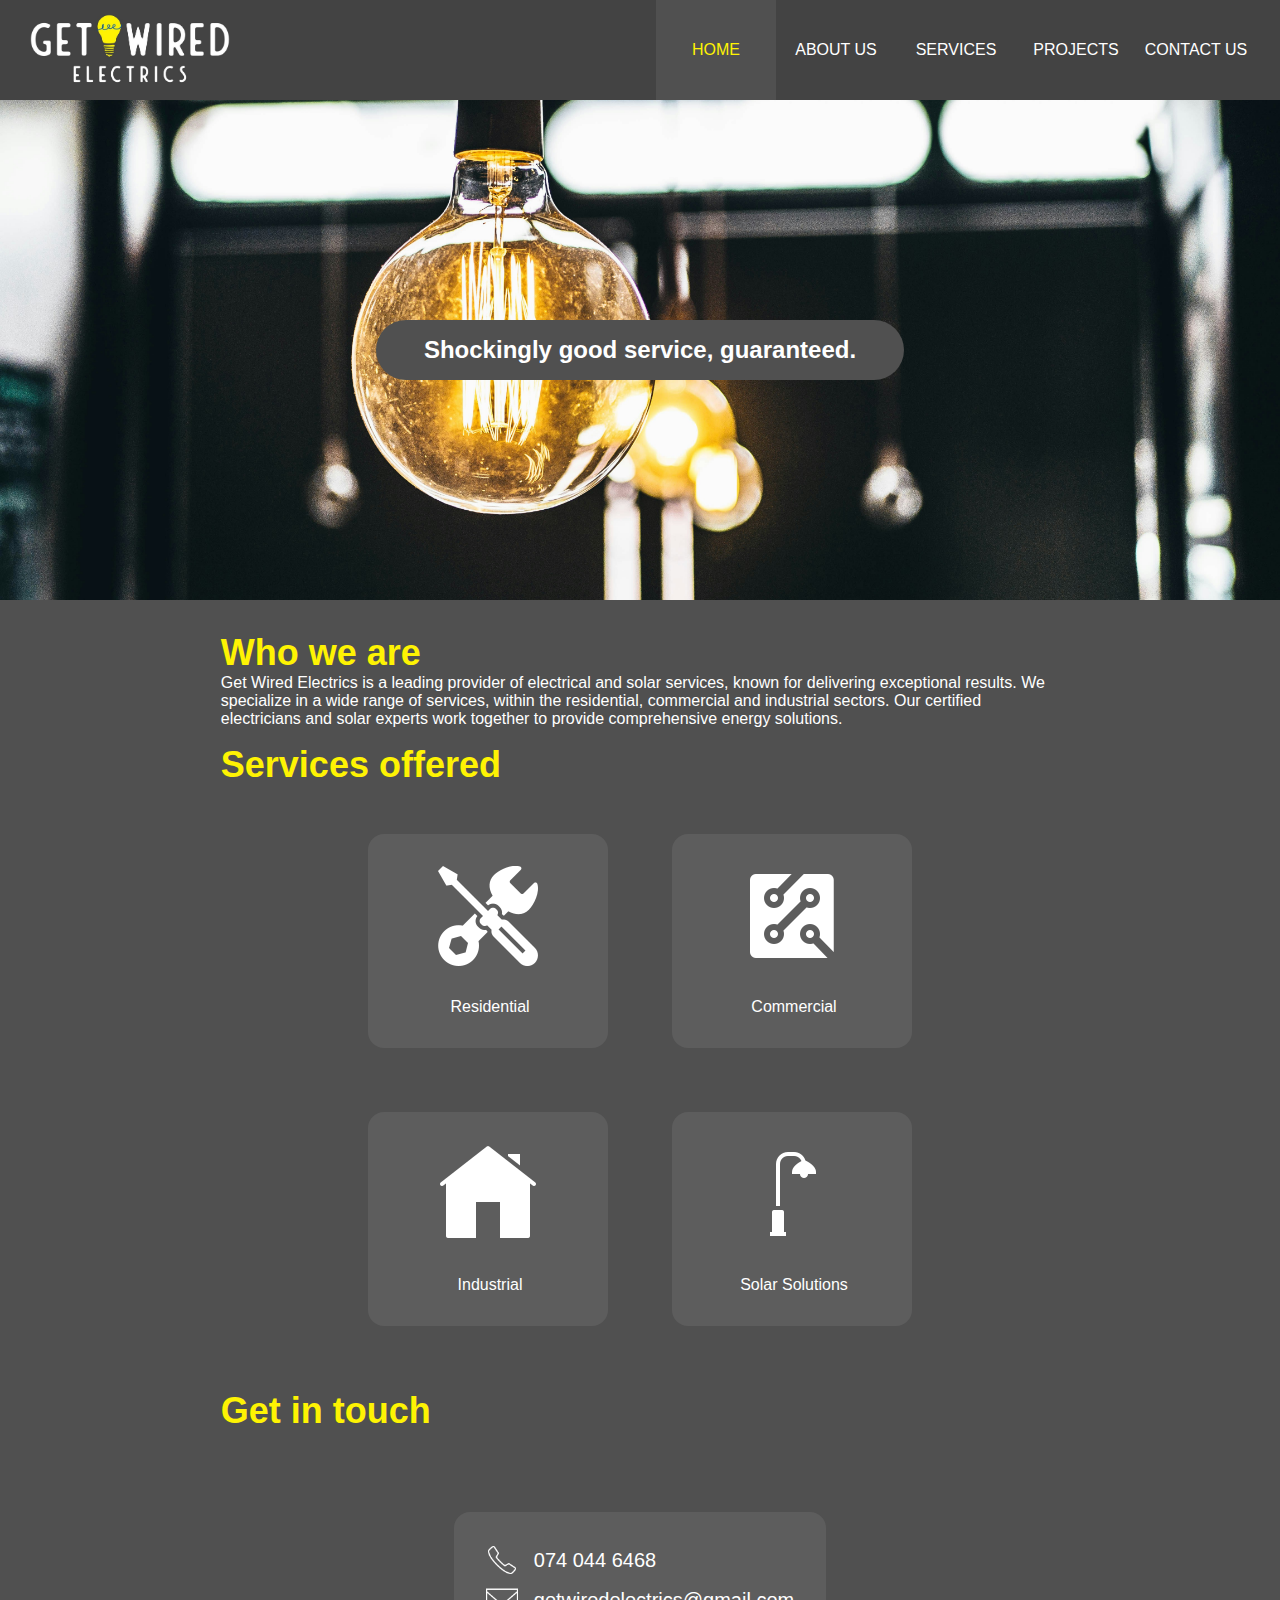
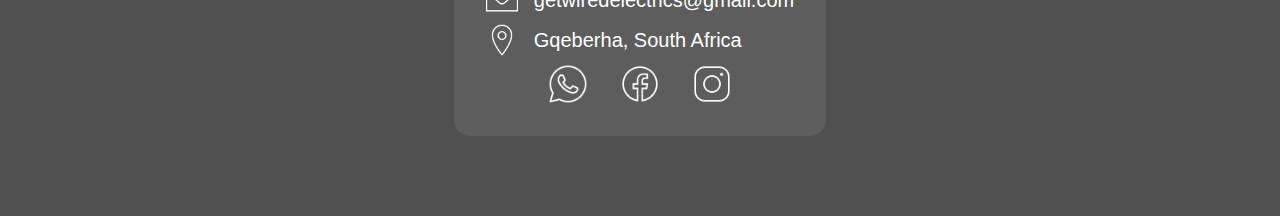
==== commit 10ad69f8: "Add service content to Services and Home page" ====
--- a/index.html
+++ b/index.html
@@ -55,24 +55,25 @@
 
                 <div class="service-card">
                     <img class="service-img" src="images/icons/tools.png">
-                    <p class="service-text">Repairs & Maintenance</p>
+                    <p class="service-text">Residential</p>
                 </div>
 
                 <div class="service-card">
                     <img class="service-img" src="images/icons/circuit-board.png">
-                    <p class="service-text">DB Board Upgrades</p>
+                    <p class="service-text">Commercial</p>
                 </div>
 
                 <div class="service-card">
                     <img class="service-img" src="images/icons/house.png">
-                    <p class="service-text">House Wiring</p>
+                    <p class="service-text">Industrial</p>
                 </div>
 
                 <div class="service-card">
                     <img class="service-img" src="images/icons/streetlamp.png">
-                    <p class="service-text">Landscape Lighting</p>
+                    <p class="service-text">Solar Solutions</p>
                 </div>
 
+                <!--
                 <div class="service-card">
                     <img class="service-img" src="images/icons/spotlight.png">
                     <p class="service-text">Security Lighting</p>
@@ -82,6 +83,7 @@
                     <img class="service-img" src="images/icons/plug.png">
                     <p class="service-text">Additional Plug Points</p>
                 </div>
+                -->
 
             </div>
 
--- a/styles.css
+++ b/styles.css
@@ -9,6 +9,7 @@
 body {
     font-family: sans-serif;
     width: 100%;
+    min-width: 350px;
     margin: 0;
     background-color: var(--med-grey);
     color: var(--white);
@@ -48,7 +49,7 @@
     display: flex;
     justify-content: space-between;
     align-items: center;
-    padding: 0 10px;
+    padding: 0;
     z-index: 100;
 }
 
@@ -58,6 +59,7 @@
 
 #logo {
     height: 100%;
+    margin-left: 10px;
 }
 
 #nav-bar {
@@ -88,7 +90,7 @@
 }
 
 #content-body {
-    margin-top: 132px;
+    margin-top: 66px;
     padding: 0;
 }
 
@@ -138,8 +140,11 @@
 #services-container {
     display: flex;
     justify-content: center;
-    padding: 0;
+    padding: 8px;
     flex-wrap: wrap;
+    max-width: 350px;
+    margin-left: auto;
+    margin-right: auto;
 }
 
 .service-card {
@@ -153,14 +158,23 @@
     border-radius: 16px;
 }
 
+#services-detailed-container {
+    display: flex;
+    justify-content: center;
+    padding: 8px;
+    flex-wrap: wrap;
+    max-width: 700px;
+    margin-left: auto;
+    margin-right: auto;
+}
+
 .service-card-detailed {
-    width: 484px;
+    width: 300px;
     background-color: var(--light-grey);
     display: flex;
     flex-direction: column;
     align-items: center;
-    justify-content: center;
-    margin: 0 32px;
+    margin: 4px;
     border-radius: 16px;
 }
 
@@ -172,12 +186,18 @@
 .service-name {
     margin: 0 0 16px 0;
     color: var(--yellow);
+    margin: 0 0 4px 0;
+}
+
+.service-list-container {
+    margin: 0;
+    padding: 0;
+    width: 100%;
 }
 
 .service-text {
     font-size: 12px;
     margin: 0 12px 16px 12px;
-    text-align: center;
 }
 
 /* 
@@ -194,7 +214,9 @@
 }
 
 .accreditation-img {
-    margin: 0 64px;
+    margin: 0 16px;
+    height: 60px;
+    width: 60px;
 }
 
 /* 
@@ -208,27 +230,28 @@
     flex-direction: column;
     justify-content: center;
     align-items: center;
+    padding: 8px 0 0 0; 
  }
 
  .member-card {
     background-color: var(--light-grey);
-    border-radius: 32px;
-    padding: 16px;
+    border-radius: 16px;
+    padding: 8px;
     height: fit-content;
     width: fit-content;
     display: flex;
     justify-content: center;
     align-items: center;
-    margin: 0 0 20px 0;
+    margin: 0 0 16px 0;
  }
 
  .member-img {
-    height: 352px;
-    border-radius: 16px;
+    height: 176px;
+    border-radius: 8px;
  }
 
  .member-info {
-    width: 512px;
+    width: 200px;
     margin: 0 0 0 8px;
     display: flex;
     flex-direction: column;
@@ -236,7 +259,7 @@
 
  .member-name {
     margin: 0;
-    font-size: 24px;
+    font-size: 20px;
     font-weight: bold;
     text-align: center;
     color: var(--yellow);
@@ -244,7 +267,7 @@
 
  .member-job-title {
     margin: 0;
-    font-size: 20px;
+    font-size: 16px;
     font-weight: normal;
     font-style: italic;
     text-align: center;
@@ -252,7 +275,7 @@
 
  .member-description {
     margin: 0;
-    font-size: 16px;
+    font-size: 12px;
     text-align: center;
  }
 
@@ -270,19 +293,19 @@
     display: flex;
     justify-content: center;
     align-items: center;
-    margin: 32px;
+    margin: 8px;
     flex-wrap: wrap;
 }
  
 .project-card {
     background-color: var(--light-grey);
-    width: 496px;
-    min-width: 496px;
+    width: 300px;
+    min-width: 300px;
     padding: 16px;
     display: flex;
     flex-direction: column;
-    border-radius: 32px;
-    margin: 16px 16px;
+    border-radius: 24px;
+    margin: 8px;
 }
 
 .project-name {
@@ -302,7 +325,7 @@
 .project-slideshow-container {
     width: 100%;
     position: relative;
-    margin: 16px 0;
+    margin: 8px 0;
 }
 
 /* Hide images by default */
@@ -312,9 +335,9 @@
 
 .project-img {
     width: 100%;
-    height: 345px;
+    height: 200px;
     object-fit: cover;
-    border-radius: 16px;
+    border-radius: 8px;
 }
 
 /* Next & Previous buttons */
@@ -356,8 +379,8 @@
 
 .dot-1, .dot-2, .dot-3, .dot-4 {
     cursor: pointer;
-    height: 15px;
-    width: 15px;
+    height: 10px;
+    width: 10px;
     margin: 0 2px;
     background-color: #bbb;
     border-radius: 50%;
@@ -695,11 +718,26 @@
 /////////////////////////////
  */
 
- #service-container {
+ #services-container {
+    display: flex;
+    justify-content: center;
+    padding: 16px 0;
+    flex-wrap: wrap;
+    max-width: 800px;
+ }
+
+ .services-row {
     display: flex;
     justify-content: center;
     padding: 32px 0;
+ }
+
+ #services-detailed-container {
+    display: flex;
+    justify-content: center;
+    padding: 16px 0;
     flex-wrap: wrap;
+    max-width: none;
  }
 
 .service-card {
@@ -709,18 +747,17 @@
     flex-direction: column;
     align-items: center;
     justify-content: center;
-    margin: 16px;
+    margin: 32px;
     border-radius: 16px;
 }
 
 .service-card-detailed {
-    width: 484px;
+    width: 400px;
     background-color: var(--light-grey);
     display: flex;
     flex-direction: column;
     align-items: center;
-    justify-content: center;
-    margin: 0 32px;
+    margin: 12px;
     border-radius: 16px;
 }
 
@@ -734,10 +771,215 @@
     color: var(--yellow);
 }
 
+.service-list-container {
+    margin: 0;
+    padding: 0;
+    width: 100%;
+}
+
 .service-text {
     font-size: 16px;
     margin: 0 24px 32px 28px;
+}
+
+/* 
+///////////////////////////////////
+/////// ACCREDITATION LOGOS ///////
+///////////////////////////////////
+ */
+
+ .accreditation-container {
+    display: flex;
+    align-items: center;
+    justify-content: center;
+    padding: 8px 16px;
+}
+
+.accreditation-img {
+    margin: 0 64px;
+}
+
+/* 
+/////////////////////////////
+/////// MEMBER CARDS ////////
+/////////////////////////////
+ */
+
+ .members-container {
+    display: flex;
+    flex-direction: column;
+    justify-content: center;
+    align-items: center;
+ }
+
+ .member-card {
+    background-color: var(--light-grey);
+    border-radius: 32px;
+    padding: 16px;
+    height: fit-content;
+    width: fit-content;
+    display: flex;
+    justify-content: center;
+    align-items: center;
+    margin: 0 0 20px 0;
+ }
+
+ .member-img {
+    height: 352px;
+    border-radius: 16px;
+ }
+
+ .member-info {
+    width: 512px;
+    margin: 0 0 0 8px;
+    display: flex;
+    flex-direction: column;
+ }
+
+ .member-name {
+    margin: 0;
+    font-size: 24px;
+    font-weight: bold;
     text-align: center;
+    color: var(--yellow);
+ }
+
+ .member-job-title {
+    margin: 0;
+    font-size: 20px;
+    font-weight: normal;
+    font-style: italic;
+    text-align: center;
+ }
+
+ .member-description {
+    margin: 0;
+    font-size: 16px;
+    text-align: center;
+ }
+
+  /* 
+/////////////////////////////
+/////// PROJECT CARDS ///////
+/////////////////////////////
+ */
+.projects-container {
+    margin-left: 0;
+    margin-right: 0;
+    position:absolute;
+    left: 0;
+    right: 0;
+    display: flex;
+    justify-content: center;
+    align-items: center;
+    margin: 32px;
+    flex-wrap: wrap;
+}
+ 
+.project-card {
+    background-color: var(--light-grey);
+    width: 496px;
+    min-width: 496px;
+    padding: 16px;
+    display: flex;
+    flex-direction: column;
+    border-radius: 32px;
+    margin: 16px 16px;
+}
+
+.project-name {
+    text-align: center;
+    margin: 0;
+    color: var(--yellow);
+}
+
+.project-description {
+    width: 100%;
+    margin: 0;
+    text-align: center;
+}
+
+/* PROJECT SLIDESHOW */
+
+.project-slideshow-container {
+    width: 100%;
+    position: relative;
+    margin: 16px 0;
+}
+
+/* Hide images by default */
+.project-slides-1, .project-slides-2, .project-slides-3, .project-slides-4 {
+    display: none;
+}
+
+.project-img {
+    width: 100%;
+    height: 345px;
+    object-fit: cover;
+    border-radius: 16px;
+}
+
+/* Next & Previous buttons */
+.prev, .next {
+    cursor: pointer;
+    position: absolute;
+    top: 50%;
+    width: auto;
+    margin-top: -22px;
+    padding: 16px;
+    color: var(--white);
+    font-weight: bold;
+    font-size: 18px;
+    transition: 0.6s ease;
+    border-radius: 0 3px 3px 0;
+    user-select: none;
+}
+
+/* Position Next button to the right */
+.next {
+    right: 0;
+    border-radius: 3px 0 0 3px;
+}
+
+/* On hover, add black background */
+.prev:hover, .next:hover {
+    color: var(--yellow);
+    background-color: rgba(0,0,0,0.5);
+}
+
+/* Dots */
+
+.dot-container {
+    display: flex;
+    justify-content: center;
+    align-items: center;
+    margin: 0 0 8px 0;
+}
+
+.dot-1, .dot-2, .dot-3, .dot-4 {
+    cursor: pointer;
+    height: 15px;
+    width: 15px;
+    margin: 0 2px;
+    background-color: #bbb;
+    border-radius: 50%;
+    display: inline-block;
+    transition: background-color 0.4s ease;
+}
+
+.active, .dot:hover {
+    background-color: var(--yellow);
+}
+
+/* Fading animation */
+.fade {
+    animation-name: fade;
+    animation-duration: 1.5s;
+}
+
+@keyframes fade {
+    from {opacity: .4}
+    to {opacity: 1}
 }
 
  /* 
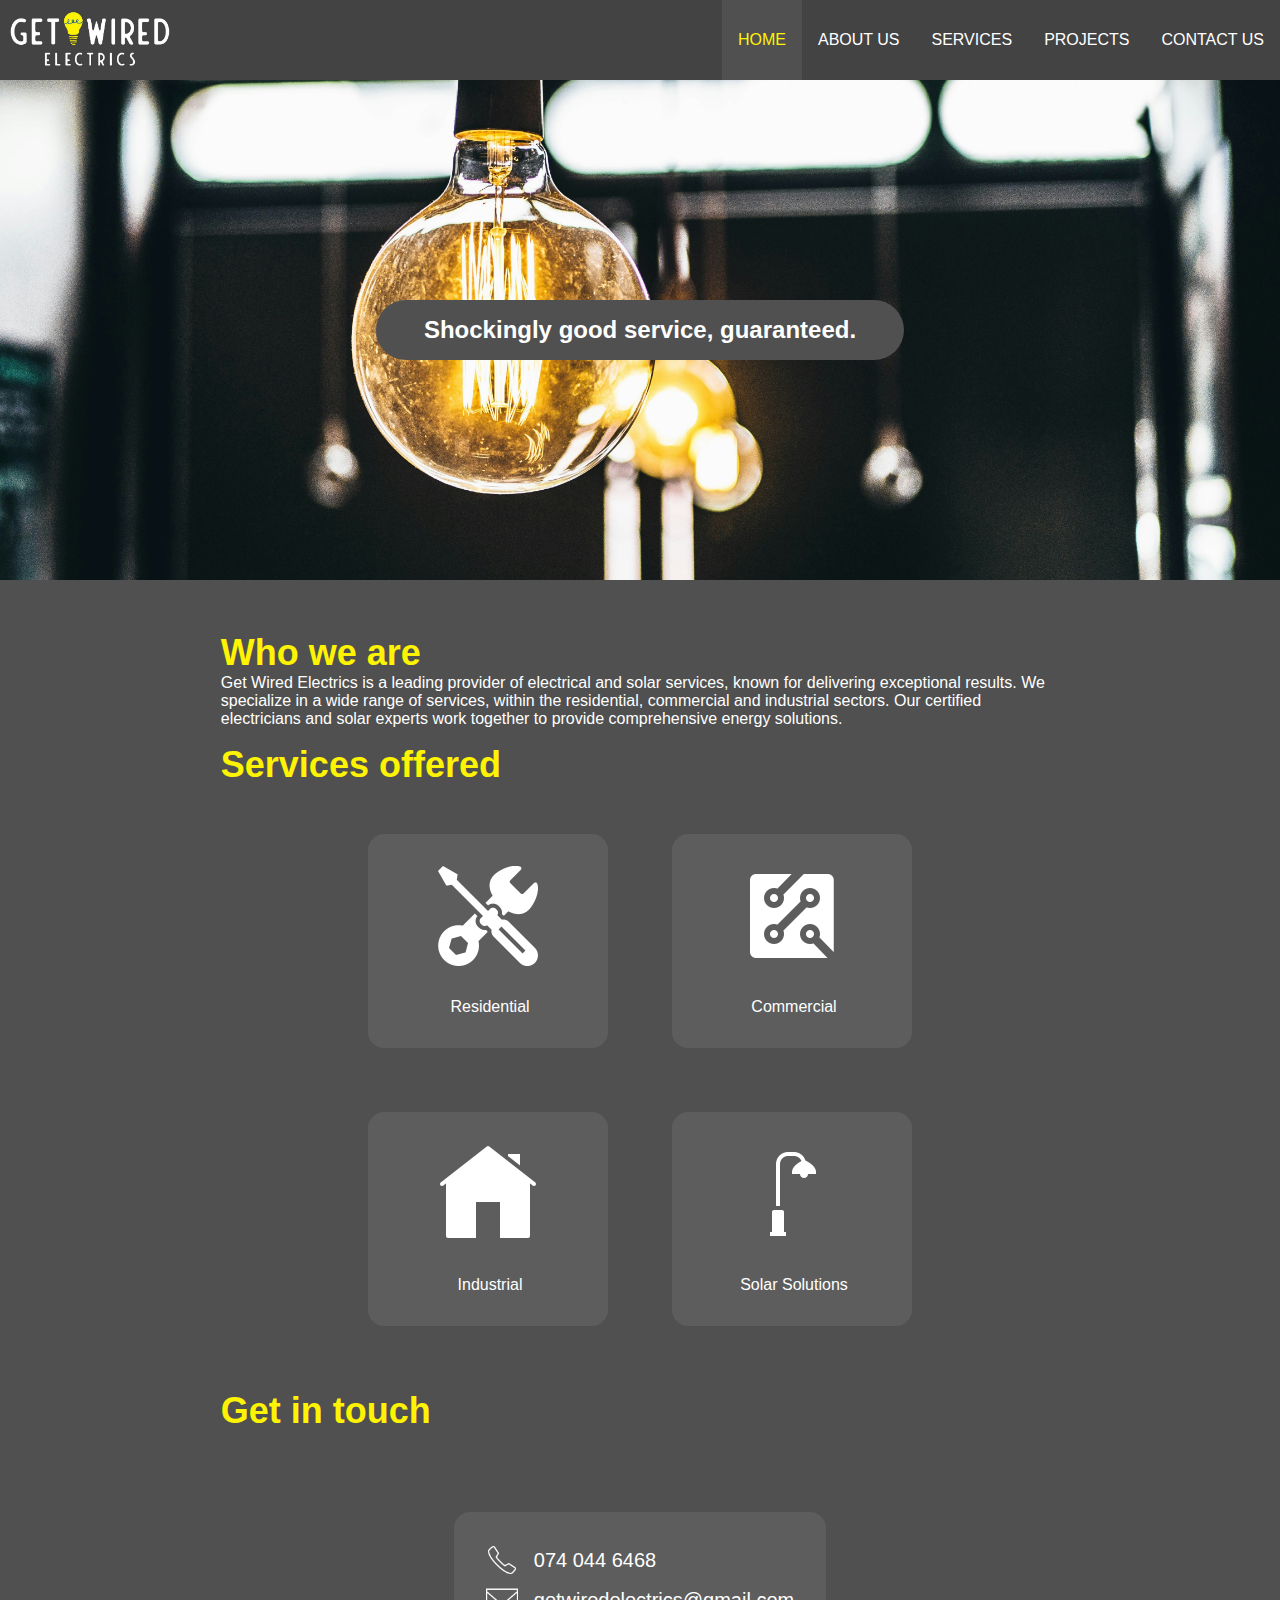
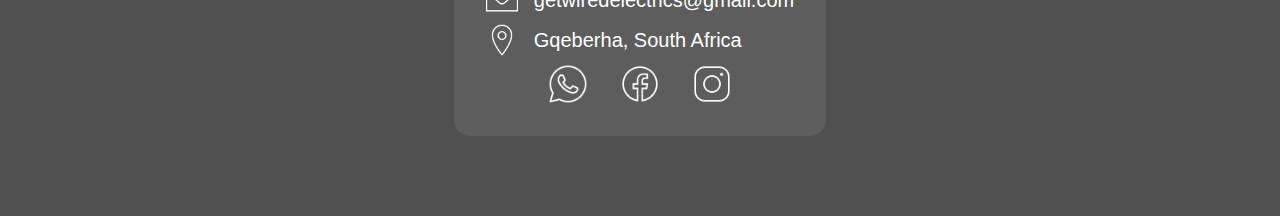
==== commit 438fedcb: "Add burger menu to navbar" ====
--- a/index.html
+++ b/index.html
@@ -14,18 +14,37 @@
 <body>
 
     <!-- NAVIGATION BANNER -->
-    <div id="banner">
+     <nav class="navbar">
         <a class="logo-link" href="index.html">
             <img id="logo" src="images/logo-cropped.jpg" alt="Get Wired Electrics logo">
         </a>
-        <div id="nav-bar">
-            <a class="nav-bar-item selected-item" href="index.html">HOME</a>
-            <a class="nav-bar-item" href="about.html">ABOUT US</a>
-            <a class="nav-bar-item" href="services.html">SERVICES</a>
-            <a class="nav-bar-item" href="projects.html">PROJECTS</a>
-            <a class="nav-bar-item" href="contact.html">CONTACT US</a>
+
+        <a href="#" class="toggle-button">
+            <span class="bar"></span>
+            <span class="bar"></span>
+            <span class="bar"></span>
+        </a>
+
+        <div class="navbar-links">
+            <ul>
+                <li class="selected-item">
+                    <a href="index.html">HOME</a>
+                </li>
+                <li>
+                    <a href="about.html">ABOUT US</a>
+                </li>
+                <li>
+                    <a href="services.html">SERVICES</a>
+                </li>
+                <li>
+                    <a href="projects.html">PROJECTS</a>
+                </li>
+                <li>
+                    <a href="contact.html">CONTACT US</a>
+                </li>
+            </ul>
         </div>
-    </div>
+     </nav>
 
     <!-- CONTENT BODY -->
     <div id="content-body">
--- a/styles.css
+++ b/styles.css
@@ -6,11 +6,16 @@
     --yellow: #fef303;
 }
 
+* {
+    box-sizing: border-box;
+}
+
 body {
     font-family: sans-serif;
     width: 100%;
     min-width: 350px;
     margin: 0;
+    padding: 0;
     background-color: var(--med-grey);
     color: var(--white);
 }
@@ -34,12 +39,91 @@
     font-size: 12px;
 }
 
-/* 
-/////////////////////////////
-///// NAVIGATION BANNER /////
-/////////////////////////////
- */
-
+/* #region NAVIGATION BANNER    */
+.navbar {
+    position: fixed;
+    top: 0;
+    left: 0;
+    right: 0;
+    display: flex;
+    flex-direction: column;
+    justify-content: space-between;
+    align-items: flex-start;
+    background-color: var(--dark-grey);
+    color: var(--white);
+    z-index: 100;
+}
+
+.logo-link {
+    height: 80px;
+}
+
+#logo {
+    height: 100%;
+    margin-left: 10px;
+}
+
+.navbar-links {
+    transition: 0.4s;
+    height: 0;
+    overflow: hidden;
+    width: 100%;
+}
+
+.navbar-links ul {
+    margin: 0;
+    padding: 0;
+    display: flex;
+    flex-direction: column;
+    width: 100%;
+}
+
+.navbar-links li {
+    list-style: none;
+    text-align: center;
+    transition: 0.4s;
+}
+
+.navbar-links li a {
+    text-decoration: none;
+    color: var(--white);
+    padding: .7rem 1rem;
+    display: block;
+    transition: 0.4s;
+}
+
+.navbar-links li:hover {
+    background-color: var(--med-grey);
+}
+
+.navbar-links li:hover a {
+    color: var(--yellow);
+}
+
+.toggle-button {
+    position: absolute;
+    top: 28px;
+    right: 28px;
+    display: flex;
+    flex-direction: column;
+    justify-content: space-between;
+    width: 30px;
+    height: 20px;
+    margin: auto;
+}
+
+.toggle-button .bar {
+    height: 3px;
+    width: 100%;
+    background-color: var(--white);
+    border-radius: 10px;
+}
+
+.navbar-links.nav-active {
+    height: fit-content;
+}
+
+/*
 #banner {
     height: 50px;
     width: 100%;
@@ -88,22 +172,19 @@
     background-color: var(--med-grey);
     transition: all 0.4s ease;
 }
+*/
 
 #content-body {
     margin-top: 66px;
     padding: 0;
 }
-
-/* 
-/////////////////////////////
-/////// SLOGAN BANNER ///////
-/////////////////////////////
- */
-
- #slogan-banner {
+/* #endregion */
+
+/* #region SLOGAN BANNER        */
+#slogan-banner {
     margin-left: 0;
     margin-right: 0;
-    position:absolute;
+    position: absolute;
     top: 50px;
     left: 0;
     height: 252px;
@@ -130,13 +211,9 @@
 .content-start {
     margin-top: 316px;
 }
-
-/* 
-/////////////////////////////
-/////// SERVICE CARDS ///////
-/////////////////////////////
- */
-
+/* #endregion */
+
+/* #region SERVICE CARDS        */
 #services-container {
     display: flex;
     justify-content: center;
@@ -184,7 +261,6 @@
 }
 
 .service-name {
-    margin: 0 0 16px 0;
     color: var(--yellow);
     margin: 0 0 4px 0;
 }
@@ -199,13 +275,9 @@
     font-size: 12px;
     margin: 0 12px 16px 12px;
 }
-
-/* 
-///////////////////////////////////
-/////// ACCREDITATION LOGOS ///////
-///////////////////////////////////
- */
-
+/* #endregion */
+
+/* #region ACCREDITATION LOGOS  */
 .accreditation-container {
     display: flex;
     align-items: center;
@@ -218,22 +290,18 @@
     height: 60px;
     width: 60px;
 }
-
-/* 
-/////////////////////////////
-/////// MEMBER CARDS ////////
-/////////////////////////////
- */
-
- .members-container {
+/* #endregion */
+
+/* #region MEMBER CARDS         */
+.members-container {
     display: flex;
     flex-direction: column;
     justify-content: center;
     align-items: center;
     padding: 8px 0 0 0; 
- }
-
- .member-card {
+}
+
+.member-card {
     background-color: var(--light-grey);
     border-radius: 16px;
     padding: 8px;
@@ -243,47 +311,44 @@
     justify-content: center;
     align-items: center;
     margin: 0 0 16px 0;
- }
-
- .member-img {
+}
+
+.member-img {
     height: 176px;
     border-radius: 8px;
- }
-
- .member-info {
+}
+
+.member-info {
     width: 200px;
     margin: 0 0 0 8px;
     display: flex;
     flex-direction: column;
- }
-
- .member-name {
+}
+
+.member-name {
     margin: 0;
     font-size: 20px;
     font-weight: bold;
     text-align: center;
     color: var(--yellow);
- }
-
- .member-job-title {
+}
+
+.member-job-title {
     margin: 0;
     font-size: 16px;
     font-weight: normal;
     font-style: italic;
     text-align: center;
- }
-
- .member-description {
+}
+
+.member-description {
     margin: 0;
     font-size: 12px;
     text-align: center;
- }
-
- /* 
-/////////////////////////////
-/////// PROJECT CARDS ///////
-/////////////////////////////
- */
+}
+/* #endregion */
+
+/* #region PROJECT CARDS        */
 .projects-container {
     margin-left: 0;
     margin-right: 0;
@@ -402,13 +467,9 @@
     from {opacity: .4}
     to {opacity: 1}
 }
-
- /* 
-/////////////////////////////
-/////// CONTACT CARDS ///////
-/////////////////////////////
- */
-
+/* #endregion */
+
+/* #region CONTACT CARDS        */
 .contact-container {
     display: flex;
     justify-content: center;
@@ -417,34 +478,34 @@
     margin: 0;
 }
 
- .contact-card {
+.contact-card {
     background-color: var(--light-grey);
     width: fit-content;
     padding: 16px;
     border-radius: 16px;
- }
-
- .contact-entry {
+}
+
+.contact-entry {
     display: flex;
     align-items: center;
     margin: 0 0 4px 0;
     color: var(--white);
     text-decoration: none;
- }
-
- .contact-img {
+}
+
+.contact-img {
     width: 28px;
     height: 28px;
     background-size: contain;
     transition: all 0.4s ease;
     margin: 0;
- }
+}
 
 .contact-text {
     font-size: 16px;
-    margin: 0 0 0 px;
+    margin: 0 0 0 8px;
     height: fit-content;
- }
+}
 
 .contact-entry:hover .text-phone, .contact-entry:hover .text-email {
     transition: all 0.4s ease;
@@ -456,8 +517,8 @@
     position: relative;
     background: url(images/icons/phone.png) no-repeat;
     background-size: cover;
- }
- .img-phone span {
+}
+.img-phone span {
     position: absolute;
     top: 0;
     left: 0;
@@ -467,20 +528,20 @@
     background-size: cover;
     background-position: right;
     opacity: 0;
- }
- .contact-entry:hover .img-phone span {
+}
+.contact-entry:hover .img-phone span {
     transition: all 0.4s ease;
     background-color: var(--light-grey);
     opacity: 1;
- }
-
- .img-email {
+}
+
+.img-email {
     display: inline-block;
     position: relative;
     background: url(images/icons/email.png) no-repeat;
     background-size: cover;
- }
- .img-email span {
+}
+.img-email span {
     position: absolute;
     top: 0;
     left: 0;
@@ -490,37 +551,37 @@
     background-size: cover;
     background-position: right;
     opacity: 0;
- }
- .contact-entry:hover .img-email span {
+}
+.contact-entry:hover .img-email span {
     transition: all 0.4s ease;
     background-color: var(--light-grey);
     opacity: 1;
- }
+}
 
 .img-location {
     background-image: url(images/icons/location.png);
- }
-
- .contact-buttons {
-    display: flex;
-    justify-content: center;
-    align-items: center;
- }
-
- .contact-btn-img {
+}
+
+.contact-buttons {
+    display: flex;
+    justify-content: center;
+    align-items: center;
+}
+
+.contact-btn-img {
     margin: 0 16px;
     width: 32px;
     height: 32px;
     background-size: contain;
- }
-
- .img-whatsapp {
+}
+
+.img-whatsapp {
     display: inline-block;
     position: relative;
     background: url(images/icons/whatsapp.png) no-repeat;
     background-size: cover;
- }
- .img-whatsapp span {
+}
+.img-whatsapp span {
     position: absolute;
     top: 0;
     left: 0;
@@ -530,20 +591,20 @@
     background-size: cover;
     background-position: right;
     opacity: 0;
- }
- .img-whatsapp:hover span {
+}
+.img-whatsapp:hover span {
     transition: all 0.4s ease;
     background-color: var(--light-grey);
     opacity: 1;
- }
-
- .img-facebook {
+}
+
+.img-facebook {
     display: inline-block;
     position: relative;
     background: url(images/icons/facebook.png) no-repeat;
     background-size: cover;
- }
- .img-facebook span {
+}
+.img-facebook span {
     position: absolute;
     top: 0;
     left: 0;
@@ -553,20 +614,20 @@
     background-size: cover;
     background-position: right;
     opacity: 0;
- }
- .img-facebook:hover span {
+}
+.img-facebook:hover span {
     transition: all 0.4s ease;
     background-color: var(--light-grey);
     opacity: 1;
- }
-
- .img-instagram {
+}
+
+.img-instagram {
     display: inline-block;
     position: relative;
     background: url(images/icons/instagram.png) no-repeat;
     background-size: cover;
- }
- .img-instagram span {
+}
+.img-instagram span {
     position: absolute;
     top: 0;
     left: 0;
@@ -576,589 +637,310 @@
     background-size: cover;
     background-position: right;
     opacity: 0;
- }
- .img-instagram:hover span {
+}
+.img-instagram:hover span {
     transition: all 0.4s ease;
     background-color: var(--light-grey);
     opacity: 1;
- }
-
-/* 
-////////////////////////////////////////////////////////////////////////////////////////////////////////////////////
-//////////////////// DESKTOP ///////////////////////////////////////////////////////////////////////////////////////
-////////////////////////////////////////////////////////////////////////////////////////////////////////////////////
-*/
-
-@media only screen and (min-width: 1000px) {
-    body {
-        font-family: sans-serif;
-        width: 100%;
-        margin: 0;
-        background-color: var(--med-grey);
-        color: var(--white);
-    }
+}
+/* #endregion */
+
+/* #region TABLET-FRIENDLY     */
+@media only screen and (min-width: 450px) {
     
     h1 {
-        margin: 16px 16px 0px 16px;
         font-size: 36px;
-        font-weight: bold;
-        color: var(--yellow);
     }
     
     h2 {
-        margin: 8px 16px 0px 16px;
         font-size: 24px;
-        font-weight: bold;
-        color: var(--yellow);
     }
     
     p {
         font-size: 16px;
-        margin: 0px 16px 0px 16px;
-    }    
-
-    /* 
-/////////////////////////////
-///// NAVIGATION BANNER /////
-/////////////////////////////
- */
-
-#banner {
-    height: 100px;
-    width: 100%;
-    position: fixed;
-    top: 0;
-    background-color: var(--dark-grey);
-    display: flex;
-    justify-content: space-between;
-    align-items: center;
-    padding: 0 20px;
-    z-index: 100;
-}
-
-.logo-link {
-    height: inherit;
-}
-
-#logo {
-    height: inherit;
-}
-
-#nav-bar {
-    height: 100%;
-    display: flex;
-    justify-content: center;
-    align-items: center;
-    padding: 0 24px;
-    margin: 0 20px;
-}
-
-.nav-bar-item {
-    height: 100%;
-    width: 120px;
-    display: flex;
-    justify-content: center;
-    align-items: center;
-    font-size: 16px;
-    color: var(--white);
-    text-decoration: none;
-}
-
-.selected-item, .nav-bar-item:hover {
-    color: var(--yellow);
-    background-color: var(--med-grey);
-    transition: all 0.4s ease;
-}
-
-#content-body {
-    margin-top: 132px;
-    padding: 0 16%;
-    min-width: 700px;
-}
-
-/* 
-/////////////////////////////
-/////// SLOGAN BANNER ///////
-/////////////////////////////
- */
-
- #slogan-banner {
-    margin-left: 0;
-    margin-right: 0;
-    position:absolute;
-    top: 100px;
-    left: 0;
-    height: 500px;
-    width: 100%;
-    background-image: url(images/lightbulb.jpg);
-    background-position: center;
-    background-size: cover;
-    display: flex;
-    justify-content: center;
-    align-items: center;
-}
-
-#slogan {
-    font-size: 24px;
-    font-weight: bold;
-    background-color: var(--med-grey);
-    width: fit-content;
-    height: fit-content;
-    padding: 16px 48px;
-    border-radius: 32px;
-}
-
-.content-start {
-    margin-top: 632px;
-}
-
-/* 
-/////////////////////////////
-/////// SERVICE CARDS ///////
-/////////////////////////////
- */
-
- #services-container {
-    display: flex;
-    justify-content: center;
-    padding: 16px 0;
-    flex-wrap: wrap;
-    max-width: 800px;
- }
-
- .services-row {
-    display: flex;
-    justify-content: center;
-    padding: 32px 0;
- }
-
- #services-detailed-container {
-    display: flex;
-    justify-content: center;
-    padding: 16px 0;
-    flex-wrap: wrap;
-    max-width: none;
- }
-
-.service-card {
-    width: 240px;
-    background-color: var(--light-grey);
-    display: flex;
-    flex-direction: column;
-    align-items: center;
-    justify-content: center;
-    margin: 32px;
-    border-radius: 16px;
-}
-
-.service-card-detailed {
-    width: 400px;
-    background-color: var(--light-grey);
-    display: flex;
-    flex-direction: column;
-    align-items: center;
-    margin: 12px;
-    border-radius: 16px;
-}
-
-.service-img {
-    margin: 32px 0 32px 0;
-    width: 100px;
-}
-
-.service-name {
-    margin: 0 0 16px 0;
-    color: var(--yellow);
-}
-
-.service-list-container {
-    margin: 0;
-    padding: 0;
-    width: 100%;
-}
-
-.service-text {
-    font-size: 16px;
-    margin: 0 24px 32px 28px;
-}
-
-/* 
-///////////////////////////////////
-/////// ACCREDITATION LOGOS ///////
-///////////////////////////////////
- */
-
- .accreditation-container {
-    display: flex;
-    align-items: center;
-    justify-content: center;
-    padding: 8px 16px;
-}
-
-.accreditation-img {
-    margin: 0 64px;
-}
-
-/* 
-/////////////////////////////
-/////// MEMBER CARDS ////////
-/////////////////////////////
- */
-
- .members-container {
-    display: flex;
-    flex-direction: column;
-    justify-content: center;
-    align-items: center;
- }
-
- .member-card {
-    background-color: var(--light-grey);
-    border-radius: 32px;
-    padding: 16px;
-    height: fit-content;
-    width: fit-content;
-    display: flex;
-    justify-content: center;
-    align-items: center;
-    margin: 0 0 20px 0;
- }
-
- .member-img {
-    height: 352px;
-    border-radius: 16px;
- }
-
- .member-info {
-    width: 512px;
-    margin: 0 0 0 8px;
-    display: flex;
-    flex-direction: column;
- }
-
- .member-name {
-    margin: 0;
-    font-size: 24px;
-    font-weight: bold;
-    text-align: center;
-    color: var(--yellow);
- }
-
- .member-job-title {
-    margin: 0;
-    font-size: 20px;
-    font-weight: normal;
-    font-style: italic;
-    text-align: center;
- }
-
- .member-description {
-    margin: 0;
-    font-size: 16px;
-    text-align: center;
- }
-
-  /* 
-/////////////////////////////
-/////// PROJECT CARDS ///////
-/////////////////////////////
- */
-.projects-container {
-    margin-left: 0;
-    margin-right: 0;
-    position:absolute;
-    left: 0;
-    right: 0;
-    display: flex;
-    justify-content: center;
-    align-items: center;
-    margin: 32px;
-    flex-wrap: wrap;
-}
+    }
+
+    /* #region NAVIGATION BANNER    */
+    #banner {
+        height: 75px;
+        padding: 0 4px;
+    }
+
+    #nav-bar {
+        margin: 0 20px;
+    }
+
+    .nav-bar-item {
+        width: 100px;
+        font-size: 12px;
+    }
+
+    #content-body {
+        margin-top: 88px;
+    }
+    /* #endregion */
+
+    /* #region SLOGAN BANNER        */
+    #slogan-banner {
+        top: 75px;
+        height: 376px;
+    }
+
+    #slogan {
+        font-size: 24px;
+        padding: 16px 48px;
+    }
+
+    .content-start {
+        margin-top: 468px;
+    }
+    /* #endregion */
+
+    /* #region SERVICE CARDS        */
+    #services-container {
+        max-width: 800px;
+    }
+
+    #services-detailed-container {
+        padding: 16px 0;
+    }
+
+    .service-card {
+        width: 240px;
+        margin: 16px;
+    }
+
+    .service-card-detailed {
+        width: 316px;
+        margin: 12px;
+    }
+
+    .service-img {
+        margin: 32px 0 32px 0;
+        width: 100px;
+    }
+
+    .service-name {
+        margin: 0 0 16px 0;
+    }
+
+    .service-text {
+        font-size: 16px;
+        margin: 0 24px 32px 28px;
+    }
+    /* #endregion */
+
+    /* #region ACCREDITATION LOGOS  */
+    .accreditation-img {
+        margin: 0 64px;
+    }
+    /* #endregion */
+
+    /* #region MEMBER CARDS         */
+    .member-card {
+        border-radius: 32px;
+        padding: 16px;
+        margin: 0 0 20px 0;
+    }
+
+    .member-img {
+        height: 264px;
+        border-radius: 16px;
+    }
+
+    .member-info {
+        width: 356px;
+    }
+
+    .member-name {
+        font-size: 24px;
+    }
+
+    .member-job-title {
+        font-size: 20px;
+    }
+
+    .member-description {
+        font-size: 16px;
+    }
+    /* #endregion */
+}
+/* #endregion */
+
+/* #region DESKTOP-FRIENDLY     */
+@media only screen and (min-width: 1000px) {
+    
+    h1 {
+        font-size: 36px;
+    }
+    
+    h2 {
+        font-size: 24px;
+    }
+    
+    p {
+        font-size: 16px;
+    }
+
+    /* #region NAVIGATION BANNER    */
+    .navbar {
+        flex-direction: row;
+        align-items: center;
+    }
+    
+    .navbar-links {
+        height: 80px;
+        width: fit-content;
+    }
+    
+    .navbar-links ul {
+        flex-direction: row;
+        height: 100%;
+    }
+    
+    .navbar-links li {
+        text-align: left;
+    }
+    
+    .navbar-links li a {
+        height: 100%;
+        display: flex;
+        align-items: center;
+    }
+    
+    .toggle-button {
+        display: none;
+    }
+
+    .selected-item {
+        background-color: var(--med-grey);
+    }
+
+    li.selected-item a {
+        color: var(--yellow);
+    }
+    
+    /*
+    #banner {
+        height: 100px;
+        padding: 0 20px;
+    }
+
+    #nav-bar {
+        padding: 0 24px;
+        margin: 0 20px;
+    }
+
+    .nav-bar-item {
+        width: 120px;
+        font-size: 16px;
+    }
+    */
+
+    #content-body {
+        margin-top: 132px;
+        padding: 0 16%;
+        min-width: 700px;
+    }
+    /* #endregion */
+
+    /* #region SLOGAN BANNER        */
+    #slogan-banner {
+        top: 80px;
+        height: 500px;
+    }
+
+    #slogan {
+        font-size: 24px;
+        padding: 16px 48px;
+    }
+
+    .content-start {
+        margin-top: 632px;
+    }
+    /* #endregion */
+
+    /* #region SERVICE CARDS        */
+    #services-container {
+        padding: 16px 0;
+        max-width: 800px;
+    }
+
+    #services-detailed-container {
+        padding: 16px 0;
+        max-width: none;
+    }
+
+    .service-card {
+        width: 240px;
+        margin: 32px;
+    }
+
+    .service-card-detailed {
+        width: 400px;
+        margin: 12px;
+    }
+    /* #endregion */
+
+    /* #region PROJECT CARDS        */
+    .projects-container {
+        margin: 32px;
+    }
  
-.project-card {
-    background-color: var(--light-grey);
-    width: 496px;
-    min-width: 496px;
-    padding: 16px;
-    display: flex;
-    flex-direction: column;
-    border-radius: 32px;
-    margin: 16px 16px;
-}
-
-.project-name {
-    text-align: center;
-    margin: 0;
-    color: var(--yellow);
-}
-
-.project-description {
-    width: 100%;
-    margin: 0;
-    text-align: center;
-}
-
-/* PROJECT SLIDESHOW */
-
-.project-slideshow-container {
-    width: 100%;
-    position: relative;
-    margin: 16px 0;
-}
-
-/* Hide images by default */
-.project-slides-1, .project-slides-2, .project-slides-3, .project-slides-4 {
-    display: none;
-}
-
-.project-img {
-    width: 100%;
-    height: 345px;
-    object-fit: cover;
-    border-radius: 16px;
-}
-
-/* Next & Previous buttons */
-.prev, .next {
-    cursor: pointer;
-    position: absolute;
-    top: 50%;
-    width: auto;
-    margin-top: -22px;
-    padding: 16px;
-    color: var(--white);
-    font-weight: bold;
-    font-size: 18px;
-    transition: 0.6s ease;
-    border-radius: 0 3px 3px 0;
-    user-select: none;
-}
-
-/* Position Next button to the right */
-.next {
-    right: 0;
-    border-radius: 3px 0 0 3px;
-}
-
-/* On hover, add black background */
-.prev:hover, .next:hover {
-    color: var(--yellow);
-    background-color: rgba(0,0,0,0.5);
-}
-
-/* Dots */
-
-.dot-container {
-    display: flex;
-    justify-content: center;
-    align-items: center;
-    margin: 0 0 8px 0;
-}
-
-.dot-1, .dot-2, .dot-3, .dot-4 {
-    cursor: pointer;
-    height: 15px;
-    width: 15px;
-    margin: 0 2px;
-    background-color: #bbb;
-    border-radius: 50%;
-    display: inline-block;
-    transition: background-color 0.4s ease;
-}
-
-.active, .dot:hover {
-    background-color: var(--yellow);
-}
-
-/* Fading animation */
-.fade {
-    animation-name: fade;
-    animation-duration: 1.5s;
-}
-
-@keyframes fade {
-    from {opacity: .4}
-    to {opacity: 1}
-}
-
- /* 
-/////////////////////////////
-/////// CONTACT CARDS ///////
-/////////////////////////////
- */
-
- .contact-container {
-    display: flex;
-    justify-content: center;
-    align-items: center;
-    padding: 16px;
-    margin: 64px;
-}
-
- .contact-card {
-    background-color: var(--light-grey);
-    width: fit-content;
-    padding: 32px;
-    border-radius: 16px;
- }
-
- .contact-entry {
-    display: flex;
-    align-items: center;
-    margin: 0 0 8px 0;
-    color: var(--white);
-    text-decoration: none;
- }
-
- .contact-img {
-    width: 32px;
-    height: 32px;
-    background-size: contain;
-    transition: all 0.4s ease;
-    margin: 0;
- }
-
-.contact-text {
-    font-size: 20px;
-    margin: 0 0 0 16px;
-    height: fit-content;
- }
-
-.contact-entry:hover .text-phone, .contact-entry:hover .text-email {
-    transition: all 0.4s ease;
-    color: var(--yellow);
-}
-
-.img-phone {
-    display: inline-block;
-    position: relative;
-    background: url(images/icons/phone.png) no-repeat;
-    background-size: cover;
- }
- .img-phone span {
-    position: absolute;
-    top: 0;
-    left: 0;
-    bottom: 0;
-    right: 0;
-    background: url(images/icons/phone.png) no-repeat;
-    background-size: cover;
-    background-position: right;
-    opacity: 0;
- }
- .contact-entry:hover .img-phone span {
-    transition: all 0.4s ease;
-    background-color: var(--light-grey);
-    opacity: 1;
- }
-
- .img-email {
-    display: inline-block;
-    position: relative;
-    background: url(images/icons/email.png) no-repeat;
-    background-size: cover;
- }
- .img-email span {
-    position: absolute;
-    top: 0;
-    left: 0;
-    bottom: 0;
-    right: 0;
-    background: url(images/icons/email.png) no-repeat;
-    background-size: cover;
-    background-position: right;
-    opacity: 0;
- }
- .contact-entry:hover .img-email span {
-    transition: all 0.4s ease;
-    background-color: var(--light-grey);
-    opacity: 1;
- }
-
-.img-location {
-    background-image: url(images/icons/location.png);
- }
-
- .contact-buttons {
-    display: flex;
-    justify-content: center;
-    align-items: center;
- }
-
- .contact-btn-img {
-    margin: 0 16px;
-    width: 40px;
-    height: 40px;
-    background-size: contain;
- }
-
- .img-whatsapp {
-    display: inline-block;
-    position: relative;
-    background: url(images/icons/whatsapp.png) no-repeat;
-    background-size: cover;
- }
- .img-whatsapp span {
-    position: absolute;
-    top: 0;
-    left: 0;
-    bottom: 0;
-    right: 0;
-    background: url(images/icons/whatsapp.png) no-repeat;
-    background-size: cover;
-    background-position: right;
-    opacity: 0;
- }
- .img-whatsapp:hover span {
-    transition: all 0.4s ease;
-    background-color: var(--light-grey);
-    opacity: 1;
- }
-
- .img-facebook {
-    display: inline-block;
-    position: relative;
-    background: url(images/icons/facebook.png) no-repeat;
-    background-size: cover;
- }
- .img-facebook span {
-    position: absolute;
-    top: 0;
-    left: 0;
-    bottom: 0;
-    right: 0;
-    background: url(images/icons/facebook.png) no-repeat;
-    background-size: cover;
-    background-position: right;
-    opacity: 0;
- }
- .img-facebook:hover span {
-    transition: all 0.4s ease;
-    background-color: var(--light-grey);
-    opacity: 1;
- }
-
- .img-instagram {
-    display: inline-block;
-    position: relative;
-    background: url(images/icons/instagram.png) no-repeat;
-    background-size: cover;
- }
- .img-instagram span {
-    position: absolute;
-    top: 0;
-    left: 0;
-    bottom: 0;
-    right: 0;
-    background: url(images/icons/instagram.png) no-repeat;
-    background-size: cover;
-    background-position: right;
-    opacity: 0;
- }
- .img-instagram:hover span {
-    transition: all 0.4s ease;
-    background-color: var(--light-grey);
-    opacity: 1;
- }
-}+    .project-card {
+        width: 496px;
+        min-width: 496px;
+        border-radius: 32px;
+        margin: 16px 16px;
+    }
+
+    /* PROJECT SLIDESHOW */
+
+    .project-slideshow-container {
+        margin: 16px 0;
+    }
+
+    .project-img {
+        height: 345px;
+        border-radius: 16px;
+    }
+
+    /* Dots */
+
+    .dot-1, .dot-2, .dot-3, .dot-4 {
+        height: 15px;
+        width: 15px;
+    }
+    /* #endregion */
+
+    /* #region CONTACT CARDS        */
+    .contact-container {
+        padding: 16px;
+        margin: 64px;
+    }
+
+    .contact-card {
+        padding: 32px;
+    }
+
+    .contact-entry {
+        margin: 0 0 8px 0;
+    }
+
+    .contact-img {
+        width: 32px;
+        height: 32px;
+    }
+
+    .contact-text {
+        font-size: 20px;
+        margin: 0 0 0 16px;
+    }
+
+    .contact-btn-img {
+        width: 40px;
+        height: 40px;
+    }
+    /* #endregion */
+}
+/* #endregion */
